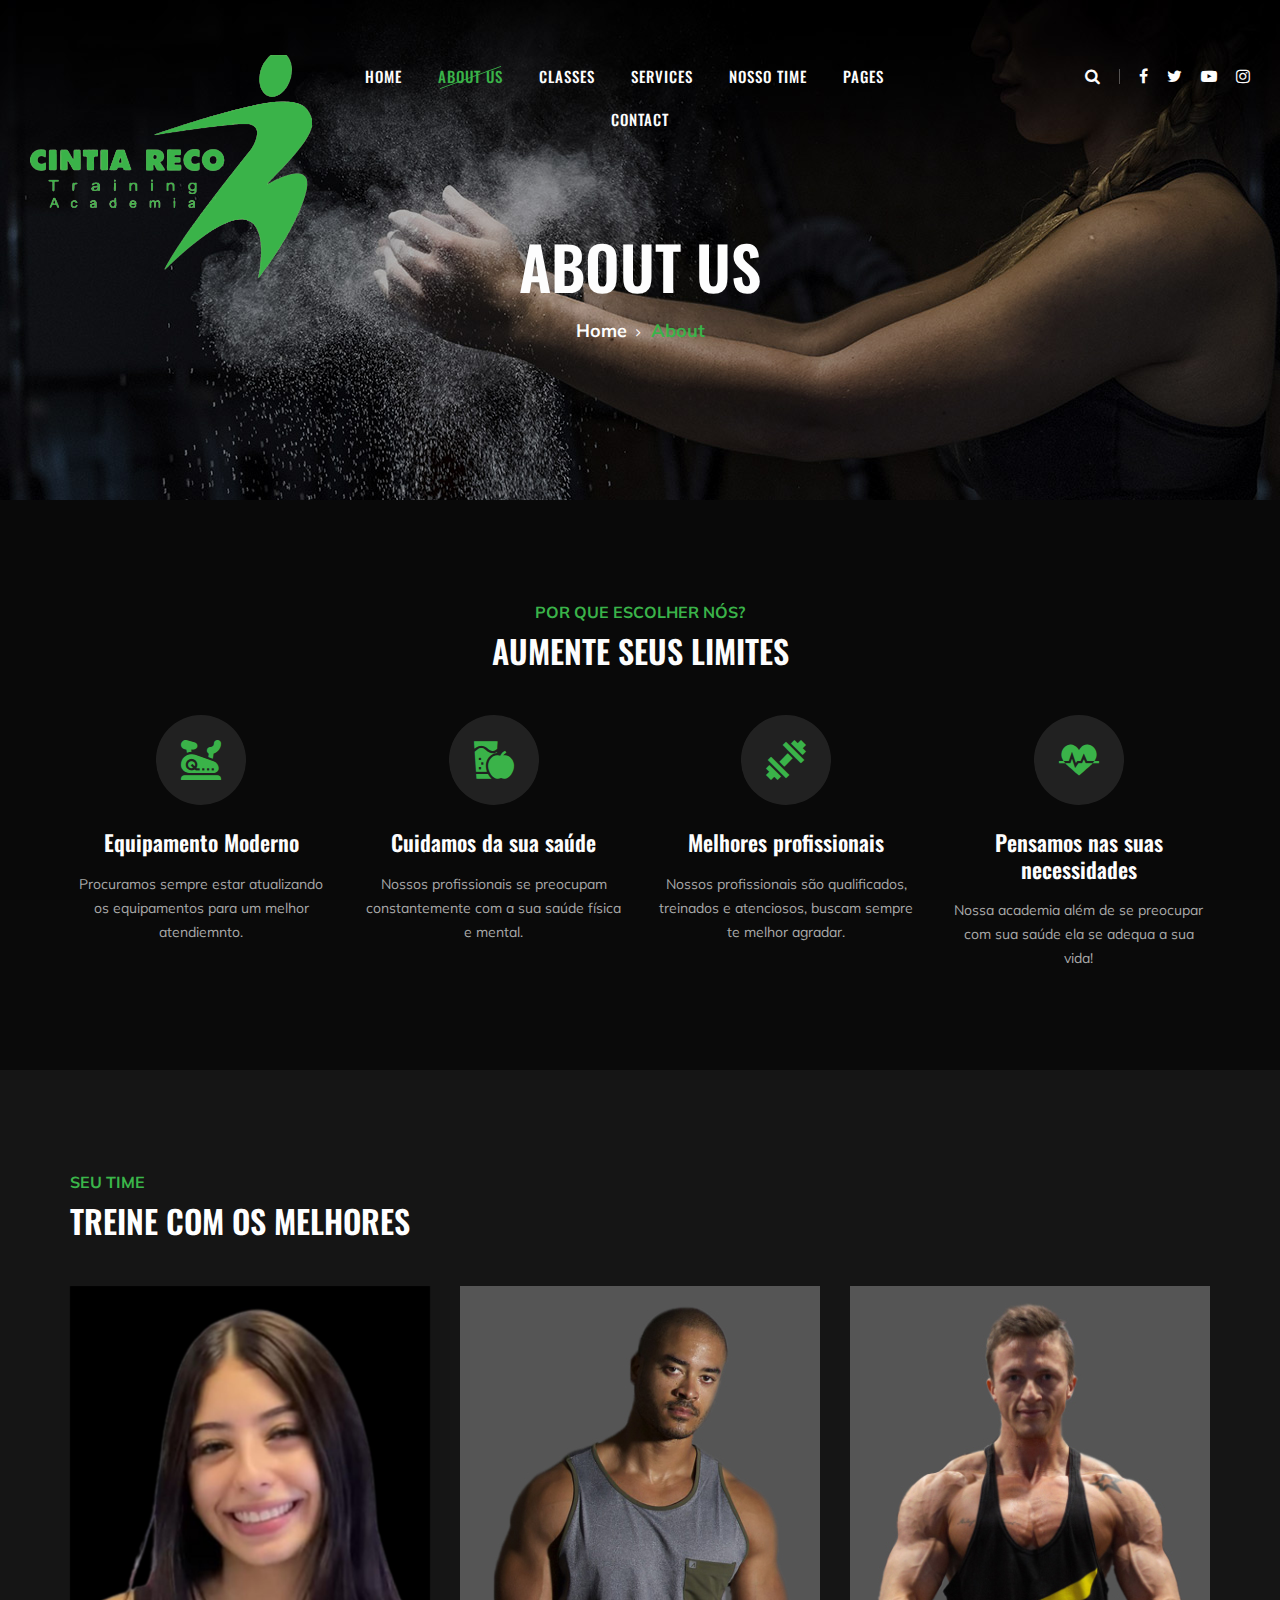
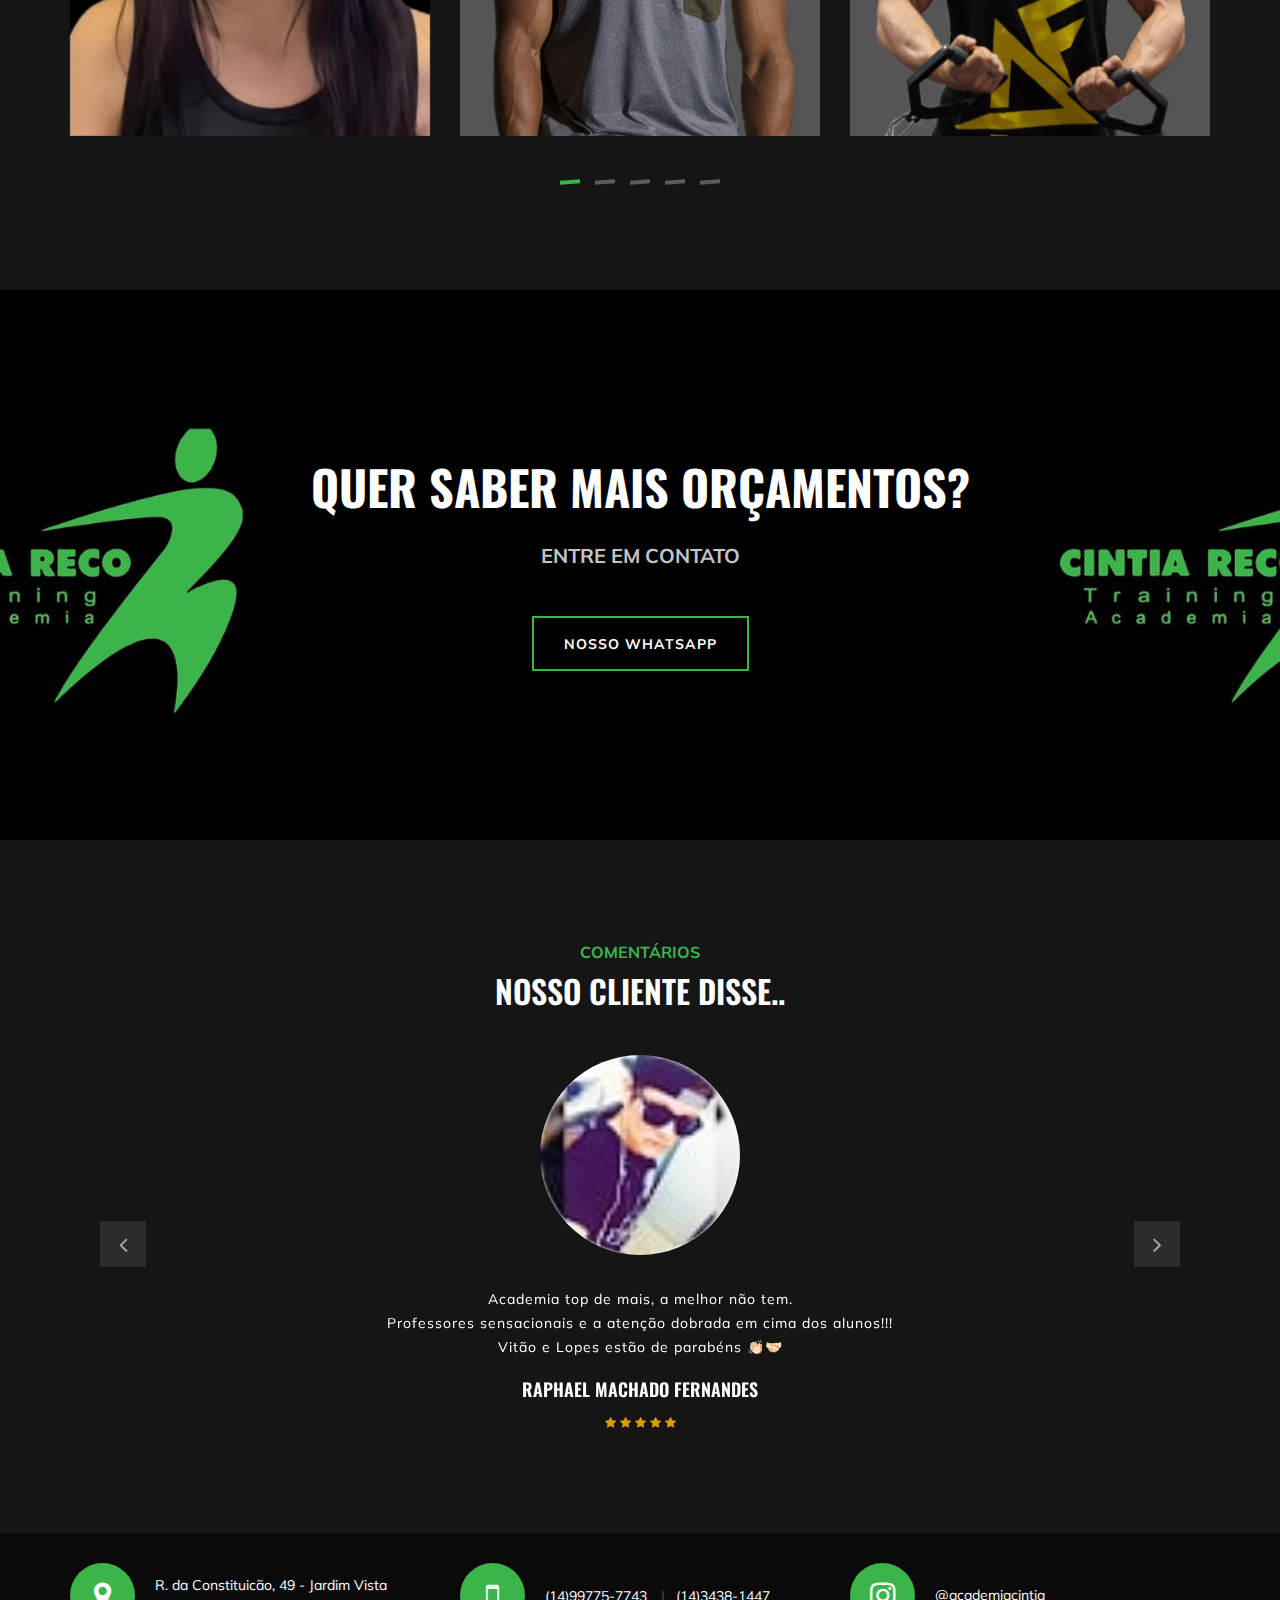
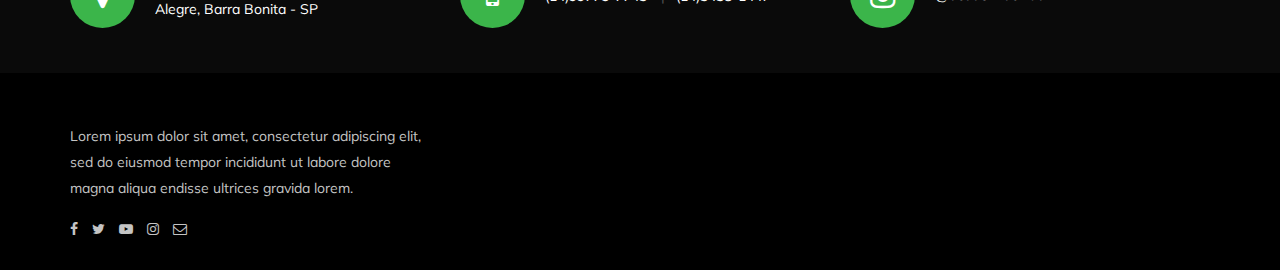
==== academia/about-us.html @ a52078fd "criação de footer, nome na aba e detalhes" ====
<!DOCTYPE html>
<html lang="zxx">

<head>
    <meta charset="UTF-8">
    <meta name="description" content="Gym Template">
    <meta name="keywords" content="Gym, unica, creative, html">
    <meta name="viewport" content="width=device-width, initial-scale=1.0">
    <meta http-equiv="X-UA-Compatible" content="ie=edge">
    <title>ACADEMIA CINTIA RECO</title>

    <!-- Google Font -->
    <link href="https://fonts.googleapis.com/css?family=Muli:300,400,500,600,700,800,900&display=swap" rel="stylesheet">
    <link href="https://fonts.googleapis.com/css?family=Oswald:300,400,500,600,700&display=swap" rel="stylesheet">

    <!-- Css Styles -->
    <link rel="stylesheet" href="css/bootstrap.min.css" type="text/css">
    <link rel="stylesheet" href="css/font-awesome.min.css" type="text/css">
    <link rel="stylesheet" href="css/flaticon.css" type="text/css">
    <link rel="stylesheet" href="css/owl.carousel.min.css" type="text/css">
    <link rel="stylesheet" href="css/barfiller.css" type="text/css">
    <link rel="stylesheet" href="css/magnific-popup.css" type="text/css">
    <link rel="stylesheet" href="css/slicknav.min.css" type="text/css">
    <link rel="stylesheet" href="css/style.css" type="text/css">
</head>

<body>
    <!-- Page Preloder -->
    <div id="preloder">
        <div class="loader"></div>
    </div>

 <!-- Offcanvas Menu Section Begin -->
    <div class="offcanvas-menu-overlay"></div>
    <div class="offcanvas-menu-wrapper">
        <div class="canvas-close">
            <i class="fa fa-close"></i>
        </div>
        <div class="canvas-search search-switch">
            <i class="fa fa-search"></i>
        </div>
        <nav class="canvas-menu mobile-menu">
            <ul>
                <li><a href="./index.html">Home</a></li>
                <li><a href="./about-us.html">About Us</a></li>
                <li><a href="./classes.html">Classes</a></li>
                <li><a href="./services.html">Services</a></li>
                <li><a href="./team.html">Nosso Time</a></li>
                <li><a href="#">Pages</a>
                    <ul class="dropdown">
                        <li><a href="./about-us.html">About us</a></li>
                        <li><a href="./class-timetable.html">Classes timetable</a></li>
                        <li><a href="./bmi-calculator.html">Bmi calculate</a></li>
                        <li><a href="./team.html">Nosso Time</a></li>
                        <li><a href="./gallery.html">Gallery</a></li>
                        <li><a href="./blog.html">Our blog</a></li>
                        <li><a href="./404.html">404</a></li>
                    </ul>
                </li>
                <li><a href="./contact.html">Contact</a></li>
            </ul>
        </nav>
        <div id="mobile-menu-wrap"></div>
        <div class="canvas-social">
            <a href="#"><i class="fa fa-facebook"></i></a>
            <a href="#"><i class="fa fa-twitter"></i></a>
            <a href="#"><i class="fa fa-youtube-play"></i></a>
            <a href="#"><i class="fa fa-instagram"></i></a>
        </div>
    </div>
    <!-- Offcanvas Menu Section End -->

    <!-- Header Section Begin -->
    <header class="header-section">
        <div class="container-fluid">
            <div class="row">
                <div class="col-lg-3">
                    <div class="logo">
                        <a href="./index.html">
                            <img src="img/logo.png" alt="">
                        </a>
                    </div>
                </div>
                <div class="col-lg-6">
                    <nav class="nav-menu">
                        <ul>
                            <li><a href="./index.html">Home</a></li>
                            <li class="active"><a href="./about-us.html">About Us</a></li>
                            <li><a href="./class-details.html">Classes</a></li>
                            <li><a href="./services.html">Services</a></li>
                            <li><a href="./team.html">Nosso Time</a></li>
                            <li><a href="#">Pages</a>
                                <ul class="dropdown">
                                    <li><a href="./about-us.html">About us</a></li>
                                    <li><a href="./class-timetable.html">Classes timetable</a></li>
                                    <li><a href="./bmi-calculator.html">Bmi calculate</a></li>
                                    <li><a href="./team.html">Nosso Time</a></li>
                                    <li><a href="./gallery.html">Gallery</a></li>
                                    <li><a href="./blog.html">Our blog</a></li>
                                    <li><a href="./404.html">404</a></li>
                                </ul>
                            </li>
                            <li><a href="./contact.html">Contact</a></li>
                        </ul>
                    </nav>
                </div>
                <div class="col-lg-3">
                    <div class="top-option">
                        <div class="to-search search-switch">
                            <i class="fa fa-search"></i>
                        </div>
                        <div class="to-social">
                            <a href="#"><i class="fa fa-facebook"></i></a>
                            <a href="#"><i class="fa fa-twitter"></i></a>
                            <a href="#"><i class="fa fa-youtube-play"></i></a>
                            <a href="#"><i class="fa fa-instagram"></i></a>
                        </div>
                    </div>
                </div>
            </div>
            <div class="canvas-open">
                <i class="fa fa-bars"></i>
            </div>
        </div>
    </header>
    <!-- Header End -->

    <!-- Breadcrumb Section Begin -->
    <section class="breadcrumb-section set-bg" data-setbg="img/breadcrumb-bg.jpg">
        <div class="container">
            <div class="row">
                <div class="col-lg-12 text-center">
                    <div class="breadcrumb-text">
                        <h2>About us</h2>
                        <div class="bt-option">
                            <a href="./index.html">Home</a>
                            <span>About</span>
                        </div>
                    </div>
                </div>
            </div>
        </div>
    </section>
    <!-- Breadcrumb Section End -->

    <!-- ChoseUs Section Begin -->
    <section class="choseus-section spad">
        <div class="container">
            <div class="row">
                <div class="col-lg-12">
                    <div class="section-title">
                        <span>Por que escolher nós?</span>
                        <h2>AUMENTE SEUS LIMITES</h2>
                    </div>
                </div>
            </div>
            <div class="row">
                <div class="col-lg-3 col-sm-6">
                    <div class="cs-item">
                        <span class="flaticon-034-stationary-bike"></span>
                        <h4>Equipamento Moderno</h4>
                        <p>Procuramos sempre estar atualizando os equipamentos para um melhor atendiemnto.</p>
                    </div>
                </div>
                <div class="col-lg-3 col-sm-6">
                    <div class="cs-item">
                        <span class="flaticon-033-juice"></span>
                        <h4>Cuidamos da sua saúde</h4>
                        <p>Nossos profissionais se preocupam constantemente com a sua saúde física e mental.</p>
                    </div>
                </div>
                <div class="col-lg-3 col-sm-6">
                    <div class="cs-item">
                        <span class="flaticon-002-dumbell"></span>
                        <h4>Melhores profissionais</h4>
                        <p>Nossos profissionais são qualificados, treinados e atenciosos, buscam sempre te melhor agradar.</p>
                    </div>
                </div>
                <div class="col-lg-3 col-sm-6">
                    <div class="cs-item">
                        <span class="flaticon-014-heart-beat"></span>
                        <h4>Pensamos nas suas necessidades</h4>
                        <p> Nossa academia além de se preocupar com sua saúde ela se adequa a sua vida!</p>
                    </div>
                </div>
            </div>
        </div>
    </section>
    <!-- ChoseUs Section End -->

    <!-- Team Section Begin -->
    <section class="team-section spad">
        <div class="container">
            <div class="row">
                <div class="col-lg-12">
                    <div class="team-title">
                        <div class="section-title">
                            <span>SEU TIME</span>
                            <h2>TREINE COM OS MELHORES</h2>
                        </div>
                    </div>
                </div>
            </div>
            <div class="row">
                <div class="ts-slider owl-carousel">
                    <div class="col-lg-4">
                        <div class="ts-item set-bg" data-setbg="img/team/team-1.jpg">
                            <div class="ts_text">
                                <h4>Cintia Reco</h4>
                                <span>Diretora</span>
                            </div>
                        </div>
                    </div>
                    <div class="col-lg-4">
                        <div class="ts-item set-bg" data-setbg="img/team/team-2.jpg">
                            <div class="ts_text">
                                <h4>Raissa Reco</h4>
                                <span>Professora Infantil e Juvenil e Sócia</span>
                            </div>
                        </div>
                    </div>
                    <div class="col-lg-4">
                        <div class="ts-item set-bg" data-setbg="img/team/team-3.jpg">
                            <div class="ts_text">
                                <h4>Joany Silva</h4>
                                <span>Professora Infantil</span>
                            </div>
                        </div>
                    </div>
                    <div class="col-lg-4">
                        <div class="ts-item set-bg" data-setbg="img/team/team-4.jpg">
                            <div class="ts_text">
                                <h4>Matheus Lopes</h4>
                                <span>Gym Trainer</span>
                            </div>
                        </div>
                    </div>
                    <div class="col-lg-4">
                        <div class="ts-item set-bg" data-setbg="img/team/team-5.jpg">
                            <div class="ts_text">
                                <h4>Vitor Baldi</h4>
                                <span>Gym Trainer</span>
                            </div>
                        </div>
                    </div>
                    <div class="col-lg-4">
                        <div class="ts-item set-bg" data-setbg="img/team/team-6.jpg">
                            <div class="ts_text">
                                <h4>Roberta Garcia</h4>
                                <span>Gym Trainer</span>
                            </div>
                        </div>
                    </div>
                    <div class="col-lg-4">
                        <div class="ts-item set-bg" data-setbg="img/team/team-6.jpg">
                            <div class="ts_text">
                                <h4>Luana Ruiz</h4>
                                <span>Professora de Contemporâneo</span>
                            </div>
                        </div>
                    </div>
                    <div class="col-lg-4">
                        <div class="ts-item set-bg" data-setbg="img/team/team-6.jpg">
                            <div class="ts_text">
                                <h4>Raul Pinheiro</h4>
                                <span>Professor de Zumba</span>
                            </div>
                        </div>
                    </div>
                    <div class="col-lg-4">
                        <div class="ts-item set-bg" data-setbg="img/team/team-6.jpg">
                            <div class="ts_text">
                                <h4>Tathy Meneghesso</h4>
                                <span>Professora Fit Dance Adulto & Kids</span>
                            </div>
                        </div>
                    </div>
                </div>
            </div>
        </div>
    </section>
    <!-- Team Section End -->

    <!-- Banner Section Begin -->
    <section class="banner-section set-bg" data-setbg="img/banner-bg.jpg">
        <div class="container">
            <div class="row">
                <div class="col-lg-12 text-center">
                    <div class="bs-text">
                        <h2>quer saber mais orçamentos?</h2>
                        <div class="bt-tips">entre em contato</div>
                        <a href="#" class="primary-btn  btn-normal">Nosso WhatsApp</a>
                    </div>
                </div>
            </div>
        </div>
    </section>
    <!-- Banner Section End -->

    <!-- Testimonial Section Begin -->
    <section class="testimonial-section spad">
        <div class="container">
            <div class="row">
                <div class="col-lg-12">
                    <div class="section-title">
                        <span>Comentários</span>
                        <h2>Nosso cliente disse..</h2>
                    </div>
                </div>
            </div>
            <div class="ts_slider owl-carousel">
                <div class="ts_item">
                    <div class="row">
                        <div class="col-lg-12 text-center">
                            <div class="ti_pic">
                                <img src="img/testimonial/testimonial-1.jpg" alt="">
                            </div>
                            <div class="ti_text">
                                <p>Academia top de mais, a melhor não tem. 
                                    <br>Professores sensacionais e a atenção dobrada em cima dos alunos!!!</br.>
                                    <br> Vitão e Lopes estão de parabéns 👏🏻🤝🏻<br></p>
                                <h5>Raphael Machado Fernandes</h5>
                                <div class="tt-rating">
                                    <i class="fa fa-star"></i>
                                    <i class="fa fa-star"></i>
                                    <i class="fa fa-star"></i>
                                    <i class="fa fa-star"></i>
                                    <i class="fa fa-star"></i>
                                </div>
                            </div>
                        </div>
                    </div>
                </div>
                <div class="ts_item">
                    <div class="row">
                        <div class="col-lg-12 text-center">
                            <div class="ti_pic">
                                <img src="img/testimonial/testimonial-2.jpg" alt="">
                            </div>
                            <div class="ti_text">
                                <p>Lorem ipsum dolor sit amet, consectetur adipiscing elit, sed do eiusmod tempor
                                    incididunt<br /> ut labore et dolore magna aliqua. Quis ipsum suspendisse ultrices
                                    gravida. Risus commodo<br /> viverra maecenas accumsan lacus vel facilisis.</p>
                                <h5>Marshmello Gomez</h5>
                                <div class="tt-rating">
                                    <i class="fa fa-star"></i>
                                    <i class="fa fa-star"></i>
                                    <i class="fa fa-star"></i>
                                    <i class="fa fa-star"></i>
                                    <i class="fa fa-star"></i>
                                </div>
                            </div>
                        </div>
                    </div>
                </div>
            </div>
        </div>
    </section>
    <!-- Testimonial Section End -->

    <!-- Get In Touch Section Begin -->
    <div class="gettouch-section">
        <div class="container">
            <div class="row">
                <div class="col-md-4">
                    <div class="gt-text">
                        <i class="fa fa-map-marker"></i>
                        <p>R. da Constituicão, 49 - Jardim Vista Alegre, Barra Bonita - SP</p>
                    </div>
                </div>
                <div class="col-md-4">
                    <div class="gt-text">
                        <i class="fa fa-mobile"></i>
                        <ul>
                            <li>(14)99775-7743</li>
                            <li>(14)3438-1447</li>
                        </ul>
                    </div>
                </div>
                <div class="col-md-4">
                    <div class="gt-text email">
                        <i class="fa fa-instagram"></i>
                        <p>@academiacintia</p>
                    </div>
                </div>
            </div>
        </div>
    </div>
    <!-- Get In Touch Section End -->

    <!-- Footer Section Begin -->
    <section class="footer-section">
        <div class="container">
            <div class="row">
                <div class="col-lg-4">
                    <div class="fs-about">
                        <p>Lorem ipsum dolor sit amet, consectetur adipiscing elit, sed do eiusmod tempor incididunt ut
                            labore dolore magna aliqua endisse ultrices gravida lorem.</p>
                        <div class="fa-social">
                            <a href="#"><i class="fa fa-facebook"></i></a>
                            <a href="#"><i class="fa fa-twitter"></i></a>
                            <a href="#"><i class="fa fa-youtube-play"></i></a>
                            <a href="#"><i class="fa fa-instagram"></i></a>
                            <a href="#"><i class="fa  fa-envelope-o"></i></a>
                        </div>
                    </div>
                </div>
        </div>
    </section>
    <!-- Footer Section End -->

    <!-- Search model Begin -->
    <div class="search-model">
        <div class="h-100 d-flex align-items-center justify-content-center">
            <div class="search-close-switch">+</div>
            <form class="search-model-form">
                <input type="text" id="search-input" placeholder="Search here.....">
            </form>
        </div>
    </div>
    <!-- Search model end -->

    <!-- Js Plugins -->
    <script src="js/jquery-3.3.1.min.js"></script>
    <script src="js/bootstrap.min.js"></script>
    <script src="js/jquery.magnific-popup.min.js"></script>
    <script src="js/masonry.pkgd.min.js"></script>
    <script src="js/jquery.barfiller.js"></script>
    <script src="js/jquery.slicknav.js"></script>
    <script src="js/owl.carousel.min.js"></script>
    <script src="js/main.js"></script>


</body>

</html>
---- academia/css/flaticon.css ----
/*
  	Flaticon icon font: Flaticon
  	Creation date: 19/02/2019 07:27
  	*/

@font-face {
  font-family: "Flaticon";
  src: url("../fonts/Flaticon.eot");
  src: url("../fonts/Flaticon.eot?#iefix") format("embedded-opentype"),
       url("../fonts/Flaticon.woff2") format("woff2"),
       url("../fonts/Flaticon.woff") format("woff"),
       url("../fonts/Flaticon.ttf") format("truetype"),
       url("../fonts/Flaticon.svg#Flaticon") format("svg");
  font-weight: normal;
  font-style: normal;
}

@media screen and (-webkit-min-device-pixel-ratio:0) {
  @font-face {
    font-family: "Flaticon";
    src: url("../fonts/Flaticon.svg#Flaticon") format("svg");
  }
}

[class^="flaticon-"]:before, [class*=" flaticon-"]:before,
[class^="flaticon-"]:after, [class*=" flaticon-"]:after {   
  font-family: Flaticon;
  font-size: 40px;
  font-style: normal;
  margin-left: 0;
}

.flaticon-001-mattress:before { content: "\f100"; }
.flaticon-002-dumbell:before { content: "\f101"; }
.flaticon-003-weight:before { content: "\f102"; }
.flaticon-004-measuring-tape:before { content: "\f103"; }
.flaticon-005-clipboard:before { content: "\f104"; }
.flaticon-006-weight-1:before { content: "\f105"; }
.flaticon-007-rings:before { content: "\f106"; }
.flaticon-008-calendar:before { content: "\f107"; }
.flaticon-009-smartwatch:before { content: "\f108"; }
.flaticon-010-lockers:before { content: "\f109"; }
.flaticon-011-punching-ball:before { content: "\f10a"; }
.flaticon-012-bag:before { content: "\f10b"; }
.flaticon-013-balance:before { content: "\f10c"; }
.flaticon-014-heart-beat:before { content: "\f10d"; }
.flaticon-015-proteins:before { content: "\f10e"; }
.flaticon-016-fitness:before { content: "\f10f"; }
.flaticon-017-pull-up-bar:before { content: "\f110"; }
.flaticon-018-scale:before { content: "\f111"; }
.flaticon-019-bands:before { content: "\f112"; }
.flaticon-020-smartphone:before { content: "\f113"; }
.flaticon-021-tshirt:before { content: "\f114"; }
.flaticon-022-short:before { content: "\f115"; }
.flaticon-023-dumbbells:before { content: "\f116"; }
.flaticon-024-jumping-rope:before { content: "\f117"; }
.flaticon-025-fitness-1:before { content: "\f118"; }
.flaticon-026-gym:before { content: "\f119"; }
.flaticon-027-fitness-2:before { content: "\f11a"; }
.flaticon-028-weightlifting:before { content: "\f11b"; }
.flaticon-029-wheel:before { content: "\f11c"; }
.flaticon-030-dumbbells-1:before { content: "\f11d"; }
.flaticon-031-workout:before { content: "\f11e"; }
.flaticon-032-bottle:before { content: "\f11f"; }
.flaticon-033-juice:before { content: "\f120"; }
.flaticon-034-stationary-bike:before { content: "\f121"; }
.flaticon-035-punching-ball-1:before { content: "\f122"; }
.flaticon-036-timer:before { content: "\f123"; }
.flaticon-037-medal:before { content: "\f124"; }
.flaticon-038-treadmill:before { content: "\f125"; }
.flaticon-039-syringe:before { content: "\f126"; }
.flaticon-040-whistle:before { content: "\f127"; }
.flaticon-041-chest:before { content: "\f128"; }
.flaticon-042-pills:before { content: "\f129"; }
.flaticon-043-mp3:before { content: "\f12a"; }
.flaticon-044-no-smoking:before { content: "\f12b"; }
.flaticon-045-boxing-gloves:before { content: "\f12c"; }
.flaticon-046-gloves:before { content: "\f12d"; }
.flaticon-047-buck:before { content: "\f12e"; }
.flaticon-048-headgear:before { content: "\f12f"; }
.flaticon-049-hand-grip:before { content: "\f130"; }
.flaticon-050-no-fast-food:before { content: "\f131"; }
---- academia/css/barfiller.css ----
body {
    font-family: Arial;
}

.barfiller {
    width:100%;
    height:12px;
    background:#fcfcfc;
    border:1px solid #ccc;
    position:relative;
    margin-bottom:20px;
    box-shadow: inset 1px 4px 9px -6px rgba(0,0,0,.5); 
    -moz-box-shadow: inset 1px 4px 9px -6px rgba(0,0,0,.5); 
}

.barfiller .fill {
    display:block;
    position:relative;
    width:0px;
    height:100%;
    background:#333;
    z-index:1;
}

.barfiller .tipWrap {
    display:none;
}

.barfiller .tip {
    margin-top:-30px;
    padding:2px 4px;
    font-size:11px;
    color:#fff;
    left:0px;
    position: relative;;
    z-index:2;
    background: #333;
} 

.barfiller .tip:after {
    border:solid;
    border-color:rgba(0,0,0,.8) transparent;
    border-width:6px 6px 0 6px;
    content:"";
    display:block;
    position:absolute;
    left:9px;
    top:100%;
    z-index:9
}
---- academia/css/style.css ----
/******************************************************************
  Template Name: Gym
  Description:  Gym Fitness HTML Template
  Author: Colorlib
  Author URI: https://colorlib.com
  Version: 1.0
  Created: Colorlib
******************************************************************/

/*------------------------------------------------------------------
[Table of contents]

1.  Template default CSS
	1.1	Variables
	1.2	Mixins
	1.3	Flexbox
	1.4	Reset
2.  Helper Css
3.  Header Section
4.  Hero Section
5.  Service Section
6.  Class Section
7.  Price Plan Section
8.  Trainer Section
9.  Contact
10.  Footer Style

-------------------------------------------------------------------*/

/*----------------------------------------*/

/* Template default CSS
/*----------------------------------------*/

html,
body {
	height: 100%;
	font-family: "Muli", sans-serif;
	-webkit-font-smoothing: antialiased;
	font-smoothing: antialiased;
}

h1,
h2,
h3,
h4,
h5,
h6 {
	margin: 0;
	color: #111111;
	font-weight: 400;
	font-family: "Oswald", sans-serif;
}

h1 {
	font-size: 70px;
}

h2 {
	font-size: 36px;
}

h3 {
	font-size: 30px;
}

h4 {
	font-size: 24px;
}

h5 {
	font-size: 18px;
}

h6 {
	font-size: 16px;
}

p {
	font-size: 14px;
	font-family: "Muli", sans-serif;
	color: #a9a9a9;
	font-weight: 400;
	line-height: 24px;
	margin: 0 0 15px 0;
}

img {
	max-width: 100%;
}

input:focus,
select:focus,
button:focus,
textarea:focus {
	outline: none;
}

a:hover,
a:focus {
	text-decoration: none;
	outline: none;
	color: #fff;
}

ul,
ol {
	padding: 0;
	margin: 0;
}

/*---------------------
  Helper CSS
-----------------------*/

.section-title {
	margin-bottom: 45px;
	text-align: center;
}

.section-title span {
	font-size: 16px;
	color: #3bb54a;
	text-transform: uppercase;
	font-weight: 700;
}

.section-title h2 {
	color: #ffffff;
	font-size: 32px;
	font-weight: 600;
	text-transform: uppercase;
	margin-top: 8px;
}

.set-bg {
	background-repeat: no-repeat;
	background-size: cover;
	background-position: top center;
}

.spad {
	padding-top: 100px;
	padding-bottom: 100px;
}

.spad-2 {
	padding-top: 50px;
	padding-bottom: 70px;
}

.text-white h1,
.text-white h2,
.text-white h3,
.text-white h4,
.text-white h5,
.text-white h6,
.text-white p,
.text-white span,
.text-white li,
.text-white a {
	color: #fff;
}

/* buttons */

.primary-btn {
	display: inline-block;
	font-size: 14px;
	padding: 17px 30px 16px;
	color: #ffffff;
	background: #3bb54a;
	line-height: normal;
	letter-spacing: 1px;
	text-transform: uppercase;
	font-weight: 700;
}

.primary-btn.btn-normal {
	-webkit-transition: all 0.3s;
	-o-transition: all 0.3s;
	transition: all 0.3s;
}

.primary-btn.btn-normal:hover {
	background: #3bb54a;
	border-color: #3bb54a;
}

/* Preloder */

#preloder {
	position: fixed;
	width: 100%;
	height: 100%;
	top: 0;
	left: 0;
	z-index: 999999;
	background: #000;
}

.loader {
	width: 40px;
	height: 40px;
	position: absolute;
	top: 50%;
	left: 50%;
	margin-top: -13px;
	margin-left: -13px;
	border-radius: 60px;
	animation: loader 0.8s linear infinite;
	-webkit-animation: loader 0.8s linear infinite;
}

@keyframes loader {
	0% {
		-webkit-transform: rotate(0deg);
		transform: rotate(0deg);
		border: 4px solid #f44336;
		border-left-color: transparent;
	}
	50% {
		-webkit-transform: rotate(180deg);
		transform: rotate(180deg);
		border: 4px solid #673ab7;
		border-left-color: transparent;
	}
	100% {
		-webkit-transform: rotate(360deg);
		transform: rotate(360deg);
		border: 4px solid #f44336;
		border-left-color: transparent;
	}
}

@-webkit-keyframes loader {
	0% {
		-webkit-transform: rotate(0deg);
		border: 4px solid #f44336;
		border-left-color: transparent;
	}
	50% {
		-webkit-transform: rotate(180deg);
		border: 4px solid #673ab7;
		border-left-color: transparent;
	}
	100% {
		-webkit-transform: rotate(360deg);
		border: 4px solid #f44336;
		border-left-color: transparent;
	}
}

.spacial-controls {
	position: fixed;
	width: 111px;
	height: 91px;
	top: 0;
	right: 0;
	z-index: 999;
}

.spacial-controls .search-switch {
	display: block;
	height: 100%;
	padding-top: 30px;
	background: #323232;
	text-align: center;
	cursor: pointer;
}

.search-model {
	display: none;
	position: fixed;
	width: 100%;
	height: 100%;
	left: 0;
	top: 0;
	background: #000;
	z-index: 99999;
}

.search-model-form {
	padding: 0 15px;
}

.search-model-form input {
	width: 500px;
	font-size: 40px;
	border: none;
	border-bottom: 2px solid #333;
	background: none;
	color: #999;
}

.search-close-switch {
	position: absolute;
	width: 50px;
	height: 50px;
	background: #333;
	color: #fff;
	text-align: center;
	border-radius: 50%;
	font-size: 28px;
	line-height: 28px;
	top: 30px;
	cursor: pointer;
	-webkit-transform: rotate(45deg);
	-ms-transform: rotate(45deg);
	transform: rotate(45deg);
	display: -webkit-box;
	display: -ms-flexbox;
	display: flex;
	-webkit-box-align: center;
	-ms-flex-align: center;
	align-items: center;
	-webkit-box-pack: center;
	-ms-flex-pack: center;
	justify-content: center;
}

/*---------------------
  Header
-----------------------*/

.header-section {
	position: absolute;
	left: 0;
	top: 0;
	width: 100%;
	padding: 0 15px;
	padding-top: 55px;
	z-index: 99;
}

.logo a {
	display: inline-block;
}

.nav-menu {
	text-align: center;
}

.nav-menu ul li {
	list-style: none;
	display: inline-block;
	margin-right: 32px;
	position: relative;
	z-index: 1;
}

.nav-menu ul li .dropdown {
	position: absolute;
	left: -30px;
	top: 58px;
	width: 180px;
	background: #252525;
	z-index: 99;
	text-align: left;
	padding: 13px 0 20px;
	opacity: 0;
	visibility: hidden;
	-webkit-transition: all 0.3s;
	-o-transition: all 0.3s;
	transition: all 0.3s;
}

.nav-menu ul li .dropdown li {
	margin-right: 0;
	display: block;
}

.nav-menu ul li .dropdown li a {
	display: block;
	text-transform: none;
	padding: 6px 0 6px 30px;
	font-weight: 400;
}

.nav-menu ul li .dropdown li a:after {
	display: none;
}

.nav-menu ul li:last-child {
	margin-right: 0;
}

.nav-menu ul li.active>a {
	color: #3bb54a;
}

.nav-menu ul li.active>a:after {
	opacity: 1;
}

.nav-menu ul li:hover>a {
	color: #3bb54a;
}

.nav-menu ul li:hover>a:after {
	opacity: 1;
}

.nav-menu ul li:hover .dropdown {
	opacity: 1;
	visibility: visible;
}

.nav-menu ul li a {
	color: #ffffff;
	display: block;
	font-size: 15px;
	font-weight: 500;
	text-transform: uppercase;
	letter-spacing: 1px;
	font-family: "Oswald", sans-serif;
	padding: 10px 0px;
	position: relative;
	-webkit-transition: all 0.3s;
	-o-transition: all 0.3s;
	transition: all 0.3s;
}

.nav-menu ul li a:after {
	position: absolute;
	left: 0;
	top: 22px;
	height: 1px;
	width: 100%;
	background: #3bb54a;
	content: "";
	-webkit-transform: rotate(-20deg);
	-ms-transform: rotate(-20deg);
	transform: rotate(-20deg);
	opacity: 0;
	-webkit-transition: all 0.3s;
	-o-transition: all 0.3s;
	transition: all 0.3s;
}

.top-option {
	text-align: right;
	padding: 9px 0;
}

.top-option .to-search {
	display: inline-block;
	padding-right: 20px;
	position: relative;
}

.top-option .to-search:after {
	position: absolute;
	right: 0;
	top: 5px;
	height: 15px;
	width: 1px;
	background: rgba(255, 255, 255, 0.3);
	content: "";
}

.top-option .to-search i {
	font-size: 16px;
	color: #ffffff;
	cursor: pointer;
}

.top-option .to-social {
	display: inline-block;
}

.top-option .to-social a {
	display: inline-block;
	color: #ffffff;
	font-size: 16px;
	margin-left: 15px;
}

.offcanvas-menu-wrapper {
	display: none;
}

.canvas-open {
	display: none;
}

/*---------------------
  Hero Section
-----------------------*/

.hs-slider.owl-carousel .owl-item.active .hs-item .hi-text span {
	position: relative;
	top: 0;
	-webkit-transition: all 0.2s ease 0.2s;
	-o-transition: all 0.2s ease 0.2s;
	transition: all 0.2s ease 0.2s;
	opacity: 1;
}

.hs-slider.owl-carousel .owl-item.active .hs-item .hi-text h1 {
	position: relative;
	top: 0;
	-webkit-transition: all 0.4s ease 0.4s;
	-o-transition: all 0.4s ease 0.4s;
	transition: all 0.4s ease 0.4s;
	opacity: 1;
}

.hs-slider.owl-carousel .owl-item.active .hs-item .hi-text .primary-btn {
	position: relative;
	top: 0;
	-webkit-transition: all 0.6s ease 0.6s;
	-o-transition: all 0.6s ease 0.6s;
	transition: all 0.6s ease 0.6s;
	opacity: 1;
}

.hs-slider.owl-carousel .owl-nav button {
	height: 46px;
	width: 46px;
	color: #a9a9a9;
	background: rgba(255, 255, 255, 0.1);
	line-height: 46px;
	text-align: center;
	position: absolute;
	font-size: 24px;
	left: 30px;
	top: 50%;
	-webkit-transform: translateY(-23px);
	-ms-transform: translateY(-23px);
	transform: translateY(-23px);
}

.hs-slider.owl-carousel .owl-nav button.owl-next {
	left: auto;
	right: 30px;
}

.hs-slider .hs-item {
	height: 1040px;
	display: -webkit-box;
	display: -ms-flexbox;
	display: flex;
	-ms-flex-line-pack: center;
	align-content: center;
	padding-top: 355px;
}

.hs-slider .hs-item .hi-text span {
	display: block;
	font-size: 18px;
	color: #ffffff;
	text-transform: uppercase;
	font-weight: 700;
	letter-spacing: 6px;
	margin-bottom: 18px;
	position: relative;
	top: 100px;
	opacity: 0;
}

.hs-slider .hs-item .hi-text h1 {
	font-size: 80px;
	color: #ffffff;
	font-weight: 700;
	text-transform: uppercase;
	line-height: 90px;
	margin-bottom: 42px;
	position: relative;
	top: 100px;
	opacity: 0;
}

.hs-slider .hs-item .hi-text h1 strong {
	color: #3bb54a;
}

.hs-slider .hs-item .hi-text .primary-btn {
	position: relative;
	top: 100px;
	opacity: 0;
}

/*---------------------
  ChoseUs Section
-----------------------*/

.choseus-section {
	background: #0a0a0a;
	padding-bottom: 70px;
}

.cs-item {
	text-align: center;
	margin-bottom: 30px;
}

.cs-item:hover span {
	background: #3bb54a;
	color: #ffffff;
}

.cs-item span {
	height: 90px;
	width: 90px;
	background: rgba(255, 255, 255, 0.1);
	border-radius: 50%;
	display: inline-block;
	color: #3bb54a;
	line-height: 90px;
	text-align: center;
	-webkit-transition: all 0.3s;
	-o-transition: all 0.3s;
	transition: all 0.3s;
}

.cs-item h4 {
	color: #ffffff;
	font-size: 22px;
	font-weight: 600;
	margin-top: 24px;
	margin-bottom: 16px;
}

/*---------------------
  Classes Section
-----------------------*/

.classes-section {
	background: #151515;
	padding-bottom: 80px;
}

.classes-section .section-title {
	margin-bottom: 35px;
}

.class-item {
	overflow: hidden;
	margin-bottom: 30px;
}

.class-item .ci-pic img {
	min-width: 100%;
}

.class-item .ci-text {
	background: #0a0a0a;
	position: relative;
	padding: 10px 30px 26px 30px;
	z-index: 1;
}

.class-item .ci-text:after {
	position: absolute;
	left: -5px;
	top: -44px;
	height: 100px;
	width: 600px;
	border-top: 4px solid #464646;
	background: #0a0a0a;
	content: "";
	-webkit-transform: rotate(-5deg);
	-ms-transform: rotate(-5deg);
	transform: rotate(-5deg);
	z-index: -1;
}

.class-item .ci-text span {
	color: #3bb54a;
	font-size: 12px;
	text-transform: uppercase;
	font-weight: 700;
}

.class-item .ci-text h5 {
	font-size: 20px;
	color: #ffffff;
	font-weight: 600;
	text-transform: uppercase;
	margin-top: 4px;
}

.class-item .ci-text h4 {
	font-size: 26px;
	color: #ffffff;
	font-weight: 600;
	text-transform: uppercase;
	margin-top: 4px;
}

.class-item .ci-text a {
	display: inline-block;
	width: 46px;
	height: 46px;
	background: rgba(255, 255, 255, 0.1);
	line-height: 46px;
	text-align: center;
	font-size: 24px;
	color: #ffffff;
	position: absolute;
	right: 30px;
	bottom: 26px;
}

/*---------------------
  Banner Section
-----------------------*/

.banner-section {
	height: 550px;
	display: -webkit-box;
	display: -ms-flexbox;
	display: flex;
	-webkit-box-align: center;
	-ms-flex-align: center;
	align-items: center;
	-webkit-box-pack: center;
	-ms-flex-pack: center;
	justify-content: center;
}

.bs-text.service-banner .bt-tips {
	margin-bottom: 35px;
}

.bs-text h2 {
	font-size: 48px;
	color: #ffffff;
	font-weight: 700;
	text-transform: uppercase;
	margin-bottom: 25px;
}

.bs-text .bt-tips {
	font-size: 20px;
	color: #c4c4c4;
	font-weight: 700;
	text-transform: uppercase;
	margin-bottom: 45px;
}

.bs-text .primary-btn {
	background: transparent;
	border: 2px solid #3bb54a;
}

.bs-text .play-btn {
	display: inline-block;
	height: 70px;
	width: 70px;
	background: #3bb54a;
	border-radius: 50%;
	line-height: 70px;
	text-align: center;
	font-size: 36px;
	color: #ffffff;
}

/*---------------------
  Pricing Section
-----------------------*/

.pricing-section {
	background: #151515;
}

.pricing-section .section-title {
	margin-bottom: 56px;
}

.ps-item {
	text-align: center;
	padding: 40px 30px 52px;
	border: 1px solid #464646;
	-webkit-transform: skewY(-4deg);
	-ms-transform: skewY(-4deg);
	transform: skewY(-4deg);
	-webkit-transition: all 0.5s;
	-o-transition: all 0.5s;
	transition: all 0.5s;
	margin-bottom: 30px;
	position: relative;
}

.ps-item:hover {
	background: #ffffff;
	border-color: #ffffff;
}

.ps-item:hover h3 {
	color: #111111;
}

.ps-item:hover .pi-price span {
	color: #444444;
}

.ps-item:hover ul li {
	color: #111111;
	font-weight: 600;
}

.ps-item:hover .primary-btn.pricing-btn {
	background: #3bb54a;
}

.ps-item:hover .thumb-icon {
	opacity: 1;
	visibility: visible;
}

.ps-item h3 {
	font-size: 28px;
	color: #ffffff;
	font-weight: 600;
	margin-bottom: 16px;
	-webkit-transform: skewY(4deg);
	-ms-transform: skewY(4deg);
	transform: skewY(4deg);
}

.ps-item .pi-price {
	margin-bottom: 30px;
	-webkit-transform: skewY(4deg);
	-ms-transform: skewY(4deg);
	transform: skewY(4deg);
}

.ps-item .pi-price h2 {
	font-size: 60px;
	color: #3bb54a;
	font-weight: 600;
}

.ps-item .pi-price span {
	color: #c4c4c4;
	font-size: 16px;
	font-weight: 700;
	text-transform: uppercase;
}

.ps-item ul {
	margin-bottom: 40px;
	-webkit-transform: skewY(4deg);
	-ms-transform: skewY(4deg);
	transform: skewY(4deg);
}

.ps-item ul li {
	font-size: 14px;
	color: #c4c4c4;
	line-height: 32px;
	list-style: none;
}

.ps-item .primary-btn.pricing-btn {
	display: block;
	background: #333333;
	-webkit-transform: skewY(4deg);
	-ms-transform: skewY(4deg);
	transform: skewY(4deg);
}

.ps-item .thumb-icon {
	font-size: 48px;
	color: #3bb54a;
	position: absolute;
	left: 50px;
	bottom: 120px;
	-webkit-transform: skewY(4deg);
	-ms-transform: skewY(4deg);
	transform: skewY(4deg);
	opacity: 0;
	visibility: hidden;
}

/*---------------------
  Gallery Section
-----------------------*/

.gallery-section {
	background: #151515;
	overflow: hidden;
}

.gallery-section.gallery-page {
	padding-top: 10px;
}

.grid-sizer {
	width: calc(25% - 10px);
}

.gallery {
	margin-right: -10px;
}

.gallery .gs-item {
	height: 472px;
	width: calc(25% - 10px);
	float: left;
	margin-right: 10px;
	margin-bottom: 10px;
}

.gallery .gs-item:hover .thumb-icon {
	opacity: 1;
	visibility: visible;
}

.gallery .gs-item .thumb-icon {
	font-size: 48px;
	color: #3bb54a;
	display: -webkit-box;
	display: -ms-flexbox;
	display: flex;
	-webkit-box-align: center;
	-ms-flex-align: center;
	align-items: center;
	-webkit-box-pack: center;
	-ms-flex-pack: center;
	justify-content: center;
	height: 100%;
	cursor: pointer;
	opacity: 0;
	visibility: hidden;
	-webkit-transition: all 0.3s;
	-o-transition: all 0.3s;
	transition: all 0.3s;
}

.gallery .gs-item.grid-wide {
	width: calc(50% - 10px);
}

/*---------------------
  Team Section
-----------------------*/

.team-section {
	background: #151515;
}

.team-section.team-page {
	padding-bottom: 70px;
}

.team-section.team-page .ts-item {
	margin-bottom: 30px;
}

.team-section.team-page .ts-item:hover .ts_text {
	bottom: -30px;
}

.team-section.team-page .ts-item .tt_social {
	-webkit-transform: skewY(5deg);
	-ms-transform: skewY(5deg);
	transform: skewY(5deg);
	margin-top: 13px;
}

.team-section.team-page .ts-item .tt_social a {
	font-size: 14px;
	color: #c4c4c4;
	margin-right: 10px;
}

.team-section.team-page .ts-item .tt_social a:last-child {
	margin-right: 0;
}

.team-title .section-title {
	text-align: left;
	float: left;
}

.primary-btn.appoinment-btn {
	background: transparent;
	border: 2px solid #3bb54a;
	float: right;
	margin-top: 10px;
}

.ts-slider .col-lg-4 {
	max-width: 100%;
}

.ts-slider.owl-carousel .owl-dots {
	text-align: center;
	margin-top: 30px;
}

.ts-slider.owl-carousel .owl-dots button {
	height: 4px;
	width: 20px;
	background: #5c5c5c;
	margin-right: 15px;
	-webkit-transform: skewY(-5deg);
	-ms-transform: skewY(-5deg);
	transform: skewY(-5deg);
}

.ts-slider.owl-carousel .owl-dots button.active {
	background: #3bb54a;
}

.ts-slider.owl-carousel .owl-dots button:last-child {
	margin-right: 0;
}

.ts-item {
	height: 450px;
	position: relative;
	overflow: hidden;
}

.ts-item:hover .ts_text {
	bottom: -35px;
}

.ts-item .ts_text {
	padding: 40px 0 60px;
	text-align: center;
	background: #0a0a0a;
	border-top: 4px solid #464646;
	-webkit-transform: skewY(-5deg);
	-ms-transform: skewY(-5deg);
	transform: skewY(-5deg);
	position: absolute;
	left: 0;
	bottom: -250px;
	width: 100%;
	-webkit-transition: all 0.3s;
	-o-transition: all 0.3s;
	transition: all 0.3s;
}

.ts-item .ts_text h4 {
	color: #ffffff;
	font-weight: 600;
	margin-bottom: 14px;
	-webkit-transform: skewY(5deg);
	-ms-transform: skewY(5deg);
	transform: skewY(5deg);
}

.ts-item .ts_text span {
	display: block;
	font-size: 12px;
	font-weight: 700;
	color: #aaaaaa;
	text-transform: uppercase;
	-webkit-transform: skewY(5deg);
	-ms-transform: skewY(5deg);
	transform: skewY(5deg);
}

/*---------------------
  Get Touch Section
-----------------------*/

.gettouch-section {
	background: #0a0a0a;
	padding: 30px 0 15px;
}

.gt-text {
	overflow: hidden;
	margin-bottom: 30px;
}

.gt-text i {
	font-size: 30px;
	color: #ffffff;
	display: inline-block;
	height: 65px;
	width: 65px;
	background: #3bb54a;
	border-radius: 50%;
	line-height: 65px;
	text-align: center;
	float: left;
	margin-right: 20px;
}

.gt-text p {
	overflow: hidden;
	color: #ffffff;
	margin-bottom: 0;
	padding-top: 10px;
}

.gt-text ul {
	overflow: hidden;
	padding-top: 20px;
}

.gt-text ul li {
	list-style: none;
	font-size: 14px;
	color: #ffffff;
	margin-right: 25px;
	display: inline-block;
	position: relative;
}

.gt-text ul li:after {
	position: absolute;
	right: -18px;
	top: 0;
	content: "|";
	color: #545454;
}

.gt-text ul li:last-child {
	margin-right: 0;
}

.gt-text ul li:last-child:after {
	display: none;
}

.gt-text.email p {
	padding-top: 20px;
}

/*---------------------
  Footer
-----------------------*/

.footer-section {
	background: #000000;
	padding-top: 50px;
}

.fs-about {
	margin-bottom: 30px;
}

.fs-about .fa-logo {
	margin-bottom: 30px;
}

.fs-about .fa-logo a {
	display: inline-block;
}

.fs-about p {
	line-height: 26px;
	color: #c4c4c4;
}

.fs-about .fa-social a {
	font-size: 14px;
	color: #c4c4c4;
	margin-right: 10px;
}

.fs-about .fa-social a:last-child {
	margin-right: 0;
}

.fs-widget {
	margin-bottom: 30px;
}

.fs-widget h4 {
	color: #ffffff;
	font-weight: 600;
	margin-bottom: 18px;
}

.fs-widget ul li {
	list-style: none;
}

.fs-widget ul li a {
	font-size: 14px;
	color: #c4c4c4;
	line-height: 30px;
}

.fs-widget .fw-recent {
	margin-bottom: 20px;
	padding-bottom: 10px;
	border-bottom: 1px solid #1a1a1a;
}

.fs-widget .fw-recent:last-child {
	padding-bottom: 0;
	border: none;
}

.fs-widget .fw-recent h6 {
	margin-bottom: 6px;
}

.fs-widget .fw-recent h6 a {
	color: #c4c4c4;
	letter-spacing: 0.5px;
}

.fs-widget .fw-recent ul li {
	font-size: 12px;
	color: #4d4d4d;
	display: inline-block;
	margin-right: 25px;
	position: relative;
}

.fs-widget .fw-recent ul li:last-child:after {
	display: none;
}

.fs-widget .fw-recent ul li:after {
	position: absolute;
	right: -16px;
	top: 0;
	content: "|";
}

.copyright-text {
	font-size: 14px;
	color: #c4c4c4;
	letter-spacing: 0.5px;
	border-top: 1px solid #1a1a1a;
	padding: 25px 0;
	margin-top: 15px;
}

.copyright-text a,
.copyright-text i {
	color: #3bb54a;
}

/* ----------------------------------- Other Pages Styles ----------------------------------- */

/*---------------------
  Breadcrumb Section
-----------------------*/

.breadcrumb-section {
	height: 500px;
	padding-top: 230px;
}

.breadcrumb-text h2 {
	font-size: 60px;
	color: #ffffff;
	font-weight: 600;
	text-transform: uppercase;
	margin-bottom: 15px;
}

.breadcrumb-text .bt-option a {
	font-size: 18px;
	color: #ffffff;
	font-weight: 700;
	display: inline-block;
	position: relative;
	margin-right: 20px;
}

.breadcrumb-text .bt-option a:after {
	position: absolute;
	right: -14px;
	top: 6px;
	font-family: "FontAwesome";
	content: "";
	font-size: 13px;
	font-weight: 400;
}

.breadcrumb-text .bt-option span {
	font-size: 18px;
	color: #3bb54a;
	font-weight: 700;
}

/*---------------------
  About Us Section
-----------------------*/

.about-video {
	height: 640px;
	display: -webkit-box;
	display: -ms-flexbox;
	display: flex;
	-webkit-box-align: center;
	-ms-flex-align: center;
	align-items: center;
	-webkit-box-pack: center;
	-ms-flex-pack: center;
	justify-content: center;
}

.about-video .play-btn {
	display: inline-block;
	height: 70px;
	width: 70px;
	background: #3bb54a;
	border-radius: 50%;
	line-height: 70px;
	text-align: center;
	font-size: 36px;
	color: #ffffff;
}

.about-text {
	background: #000000;
	height: 640px;
	padding: 120px 70px 0 70px;
}

.about-text .section-title {
	text-align: left;
	margin-bottom: 30px;
}

.about-text .at-desc {
	margin-bottom: 27px;
}

.about-text .at-desc p {
	color: #c4c4c4;
}

.about-text .about-bar .ab-item {
	margin-bottom: 34px;
}

.about-text .about-bar .ab-item p {
	color: #ffffff;
	margin-bottom: 13px;
}

.about-text .about-bar .ab-item .barfiller {
	background: #2d2d2d;
	height: 5px;
	border: none;
	margin-bottom: 0;
}

.about-text .about-bar .ab-item .barfiller .tip {
	margin-top: 0;
	padding: 0;
	font-size: 14px;
	color: #ffffff;
	background: transparent;
	position: initial !important;
	float: right;
	margin-top: -40px;
}

.about-text .about-bar .ab-item .barfiller .tip:after {
	display: none;
}

/*---------------------
  Testimonial Section
-----------------------*/

.testimonial-section {
	background: #151515;
}

.ts_slider.owl-carousel .owl-item img {
	display: inline-block;
}

.ts_slider.owl-carousel .owl-nav button {
	height: 46px;
	width: 46px;
	color: #a9a9a9;
	background: rgba(255, 255, 255, 0.1);
	line-height: 46px;
	text-align: center;
	font-size: 24px;
	position: absolute;
	left: 30px;
	top: 50%;
	-webkit-transform: translateY(-23px);
	-ms-transform: translateY(-23px);
	transform: translateY(-23px);
}

.ts_slider.owl-carousel .owl-nav button.owl-next {
	left: auto;
	right: 30px;
}

.ts_slider .ts_item .ti_pic {
	margin-bottom: 32px;
}

.ts_slider .ts_item .ti_pic img {
	height: 200px;
	width: 200px;
	border-radius: 50%;
}

.ts_slider .ts_item .ti_text p {
	color: #fefefe;
	letter-spacing: 1px;
	margin-bottom: 20px;
}

.ts_slider .ts_item .ti_text h5 {
	color: #ffffff;
	font-weight: 600;
	text-transform: uppercase;
	margin-bottom: 8px;
}

.ts_slider .ts_item .ti_text .tt-rating i {
	font-size: 12px;
	color: #d49d09;
}

/*---------------------
  Services Section
-----------------------*/

.services-section {
	background: #151515;
}

.ss-pic img {
	height: 100%;
	min-width: 100%;
}

.ss-text {
	background: #252525;
	padding: 72px 30px;
	height: 293px;
	position: relative;
	z-index: 1;
	-webkit-transition: all 0.3s;
	-o-transition: all 0.3s;
	transition: all 0.3s;
}

.ss-text:hover {
	background: #363636;
}

.ss-text:hover a {
	color: #3bb54a;
}

.ss-text:hover:after {
	background: #363636;
}

.ss-text:after {
	position: absolute;
	left: -15px;
	top: 50%;
	height: 20px;
	width: 20px;
	background: #252525;
	content: "";
	-webkit-transform: rotate(45deg) translateY(-10px);
	-ms-transform: rotate(45deg) translateY(-10px);
	transform: rotate(45deg) translateY(-10px);
	z-index: -1;
	-webkit-transition: all 0.2s;
	-o-transition: all 0.2s;
	transition: all 0.2s;
}

.ss-text.second-row:after {
	left: auto;
	right: 0;
}

.ss-text h4 {
	font-size: 22px;
	color: #ffffff;
	font-weight: 600;
	margin-bottom: 10px;
}

.ss-text p {
	margin-bottom: 11px;
}

.ss-text a {
	font-size: 14px;
	color: #ffffff;
	font-weight: 700;
	text-transform: uppercase;
	-webkit-transition: all 0.3s;
	-o-transition: all 0.3s;
	transition: all 0.3s;
}

/*---------------------
  Class Timetable Section
-----------------------*/

.class-timetable-section {
	background: #151515;
}

.class-timetable-section.class-details-timetable {
	padding-top: 0;
}

.class-timetable-section .section-title {
	text-align: left;
}

.class-details-timetable_title {
	margin-bottom: 35px;
}

.class-details-timetable_title h5 {
	font-size: 20px;
	color: #ffffff;
	font-weight: 600;
}

.table-controls {
	text-align: right;
	margin-top: 14px;
	margin-bottom: 50px;
}

.table-controls ul {
	background: #000000;
	padding: 12px 30px 15px;
	display: inline-block;
}

.table-controls ul li {
	list-style: none;
	font-size: 14px;
	color: #aaaaaa;
	list-style: none;
	display: inline-block;
	margin-right: 35px;
	-webkit-transition: all 0.3s;
	-o-transition: all 0.3s;
	transition: all 0.3s;
	cursor: pointer;
	position: relative;
}

.table-controls ul li:after {
	position: absolute;
	right: -22px;
	top: 0;
	content: "/";
}

.table-controls ul li.active {
	color: #ffffff;
}

.table-controls ul li.active:after {
	color: #aaaaaa;
}

.table-controls ul li:last-child {
	margin-right: 0;
}

.table-controls ul li:last-child:after {
	display: none;
}

.class-timetable .ts-meta h5,
.class-timetable .ts-meta span {
	-webkit-transition: all 0.4s;
	-o-transition: all 0.4s;
	transition: all 0.4s;
}

.class-timetable.filtering .ts-meta h5,
.class-timetable.filtering .ts-meta span {
	opacity: 0;
}

.class-timetable.filtering .ts-meta.show h5,
.class-timetable.filtering .ts-meta.show span {
	opacity: 1;
}

.class-timetable.details-timetable td h5 {
	color: #ffffff1a;
}

.class-timetable.details-timetable td span {
	color: #363636;
}

.class-timetable.details-timetable td.hover-dp h5 {
	-webkit-transition: all 0.4s;
	-o-transition: all 0.4s;
	transition: all 0.4s;
}

.class-timetable.details-timetable td.hover-dp span {
	-webkit-transition: all 0.4s;
	-o-transition: all 0.4s;
	transition: all 0.4s;
}

.class-timetable.details-timetable td.hover-dp:hover h5 {
	color: #ffffff;
}

.class-timetable.details-timetable td.hover-dp:hover span {
	color: #a9a9a9;
}

.class-timetable.details-timetable td.dark-bg {
	background: #0a0a0a;
}

.class-timetable table {
	border: 1px solid #363636;
	text-align: center;
}

.class-timetable table thead {
	border-bottom: 1px solid #363636;
}

.class-timetable table thead tr th {
	font-size: 14px;
	color: #ffffff;
	background: #3bb54a;
	border-right: 1px solid #363636;
	padding: 15px 0;
	font-weight: 400;
}

.class-timetable table tbody tr td {
	width: 146px;
	padding: 35px 0;
}

.class-timetable table tbody tr td.class-time {
	font-size: 12px;
	color: #3bb54a;
	background: #000000;
	border: 1px solid #363636;
}

.class-timetable table tbody tr td.dark-bg {
	background: #090909;
}

.class-timetable table tbody tr td.hover-bg {
	-webkit-transition: all 0.3s;
	-o-transition: all 0.3s;
	transition: all 0.3s;
}

.class-timetable table tbody tr td.hover-bg:hover {
	background: #3bb54a;
}

.class-timetable table tbody tr td.blank-td {
	position: relative;
	overflow: hidden;
}

.class-timetable table tbody tr td.blank-td:after {
	position: absolute;
	left: -47px;
	top: 59px;
	width: 237px;
	height: 1px;
	background: #363636;
	content: "";
	-webkit-transform: rotate(-40deg);
	-ms-transform: rotate(-40deg);
	transform: rotate(-40deg);
}

.class-timetable table tbody tr td h5 {
	color: #ffffff;
	font-weight: 600;
	text-transform: uppercase;
	margin-bottom: 10px;
}

.class-timetable table tbody tr td span {
	display: block;
	font-size: 12px;
	color: #a9a9a9;
}

/*---------------------
  Class Details Section
-----------------------*/

.class-details-section {
	background: #151515;
	padding-bottom: 60px;
}

.class-details-text .cd-pic {
	margin-bottom: 45px;
}

.class-details-text .cd-pic img {
	min-width: 100%;
}

.class-details-text .cd-text {
	margin-bottom: 33px;
}

.class-details-text .cd-text .cd-single-item h3 {
	color: #ffffff;
	font-weight: 600;
	text-transform: uppercase;
	margin-bottom: 28px;
}

.class-details-text .cd-text .cd-single-item p {
	color: #c4c4c4;
}

.class-details-text .cd-trainer .cd-trainer-pic img {
	min-width: 100%;
}

.class-details-text .cd-trainer .cd-trainer-text {
	position: relative;
}

.class-details-text .cd-trainer .cd-trainer-text .trainer-title {
	margin-bottom: 18px;
}

.class-details-text .cd-trainer .cd-trainer-text .trainer-title h4 {
	color: #ffffff;
	font-weight: 600;
	margin-bottom: 6px;
}

.class-details-text .cd-trainer .cd-trainer-text .trainer-title span {
	font-size: 12px;
	color: #aaaaaa;
	text-transform: uppercase;
}

.class-details-text .cd-trainer .cd-trainer-text .trainer-social {
	position: absolute;
	right: 0;
	top: 20px;
}

.class-details-text .cd-trainer .cd-trainer-text .trainer-social a {
	display: inline-block;
	font-size: 14px;
	color: #c4c4c4;
	margin-right: 9px;
}

.class-details-text .cd-trainer .cd-trainer-text .trainer-social a:last-child {
	margin-right: 0;
}

.class-details-text .cd-trainer .cd-trainer-text p {
	color: #c4c4c4;
}

.class-details-text .cd-trainer .cd-trainer-text .trainer-info {
	margin-top: 28px;
	margin-bottom: 26px;
}

.class-details-text .cd-trainer .cd-trainer-text .trainer-info li {
	font-size: 14px;
	color: #c4c4c4;
	list-style: none;
	padding-bottom: 8px;
	border-bottom: 1px solid #252525;
	margin-bottom: 10px;
}

.class-details-text .cd-trainer .cd-trainer-text .trainer-info li:last-child {
	padding-bottom: 0;
	margin-bottom: 0;
	border-bottom: none;
}

.class-details-text .cd-trainer .cd-trainer-text .trainer-info li span {
	color: #ffffff;
	font-weight: 700;
	width: 150px;
	display: inline-block;
}

.sidebar-option {
	padding-left: 40px;
}

.sidebar-option .so-categories {
	margin-bottom: 40px;
}

.sidebar-option .so-categories .title {
	font-size: 20px;
	color: #ffffff;
	font-weight: 600;
	text-transform: uppercase;
	margin-bottom: 24px;
}

.sidebar-option .so-categories ul li {
	list-style: none;
}

.sidebar-option .so-categories ul li:hover a {
	color: #3bb54a;
}

.sidebar-option .so-categories ul li:hover a span {
	color: #ffffff;
}

.sidebar-option .so-categories ul li a {
	font-size: 14px;
	color: #c4c4c4;
	line-height: 40px;
	-webkit-transition: all 0.3s;
	-o-transition: all 0.3s;
	transition: all 0.3s;
}

.sidebar-option .so-categories ul li a span {
	font-size: 12px;
	float: right;
}

.sidebar-option .so-latest {
	margin-bottom: 60px;
}

.sidebar-option .so-latest .title {
	font-size: 20px;
	color: #ffffff;
	font-weight: 600;
	text-transform: uppercase;
	margin-bottom: 40px;
}

.sidebar-option .so-latest .latest-large {
	height: 200px;
	position: relative;
	margin-bottom: 30px;
}

.sidebar-option .so-latest .latest-large .ll-text {
	position: absolute;
	left: 0;
	bottom: 18px;
	width: 100%;
	padding: 0 25px;
}

.sidebar-option .so-latest .latest-large .ll-text h5 a {
	color: #ffffff;
	font-weight: 600;
	line-height: 23px;
}

.sidebar-option .so-latest .latest-large .ll-text ul li {
	list-style: none;
	font-size: 12px;
	color: #888888;
	position: relative;
	display: inline-block;
	margin-right: 25px;
}

.sidebar-option .so-latest .latest-large .ll-text ul li:last-child {
	margin-right: 0;
}

.sidebar-option .so-latest .latest-large .ll-text ul li:last-child:after {
	display: none;
}

.sidebar-option .so-latest .latest-large .ll-text ul li:after {
	position: absolute;
	right: -16px;
	top: 0;
	content: "|";
}

.sidebar-option .so-latest .latest-item {
	overflow: hidden;
	margin-bottom: 30px;
}

.sidebar-option .so-latest .latest-item:last-child {
	margin-bottom: 0;
}

.sidebar-option .so-latest .latest-item .li-pic {
	float: left;
	margin-right: 20px;
}

.sidebar-option .so-latest .latest-item .li-text {
	overflow: hidden;
}

.sidebar-option .so-latest .latest-item .li-text h6 a {
	font-size: 15px;
	color: #ffffff;
	line-height: 21px;
}

.sidebar-option .so-latest .latest-item .li-text .li-time {
	display: inline-block;
	font-size: 12px;
	color: #888888;
}

.sidebar-option .so-banner {
	height: 300px;
	position: relative;
}

.sidebar-option .so-banner h5 {
	font-size: 20px;
	font-weight: 600;
	color: #ffffff;
	text-transform: uppercase;
	position: absolute;
	left: 0;
	bottom: 30px;
	width: 100%;
	padding: 0 30px;
}

.sidebar-option .so-tags .title {
	font-size: 20px;
	color: #ffffff;
	font-weight: 600;
	text-transform: uppercase;
	margin-bottom: 40px;
}

.sidebar-option .so-tags a {
	display: inline-block;
	font-size: 14px;
	color: #c4c4c4;
	padding: 10px 15px;
	background: #252525;
	margin-right: 5px;
	margin-bottom: 10px;
}

/*------------------------
  Bmi Calculator Section
-------------------------*/

.bmi-calculator-section {
	background: #151515;
}

.section-title.chart-title {
	text-align: left;
}

.chart-table table {
	border: 1px solid #363636;
	width: 100%;
}

.chart-table table thead {
	border-bottom: 1px solid #363636;
}

.chart-table table thead tr th {
	background: #060606;
	font-size: 14px;
	color: #ffffff;
	font-weight: 500;
	text-transform: uppercase;
	border-right: 1px solid #363636;
	padding: 14px 0 11px 50px;
}

.chart-table table tbody tr:nth-child(even) {
	background: #111111;
}

.chart-table table tbody tr td {
	font-size: 14px;
	color: #c4c4c4;
	border-right: 1px solid #363636;
	padding: 17px 0 17px 50px;
}

.chart-table table tbody tr td.point {
	width: 200px;
}

.section-title.chart-calculate-title {
	text-align: left;
}

.chart-calculate-form p {
	color: #c4c4c4;
	margin-bottom: 24px;
}

.chart-calculate-form form input {
	font-size: 14px;
	color: #c4c4c4;
	width: 100%;
	height: 50px;
	border: 1px solid #363636;
	padding-left: 20px;
	padding-right: 5px;
	background: transparent;
	margin-bottom: 20px;
}

.chart-calculate-form form input::-webkit-input-placeholder {
	color: #c4c4c4;
}

.chart-calculate-form form input::-moz-placeholder {
	color: #c4c4c4;
}

.chart-calculate-form form input:-ms-input-placeholder {
	color: #c4c4c4;
}

.chart-calculate-form form input::-ms-input-placeholder {
	color: #c4c4c4;
}

.chart-calculate-form form input::placeholder {
	color: #c4c4c4;
}

.chart-calculate-form form button {
	font-size: 14px;
	color: #ffffff;
	text-transform: uppercase;
	font-weight: 700;
	width: 100%;
	border: none;
	padding: 15px 0;
	background: #3bb54a;
}

/*---------------------
  Blog Section
-----------------------*/

.blog-section {
	background: #151515;
}

.blog-section .sidebar-option {
	padding-left: 70px;
}

.blog-item {
	margin-bottom: 40px;
}

.blog-item .bi-pic {
	float: left;
}

.blog-item .bi-pic img {
	width: 360px;
	height: 240px;
	min-width: 100%;
}

.blog-item .bi-text {
	border: 1px solid #363636;
	overflow: hidden;
	height: 240px;
	padding: 32px 30px 0 30px;
}

.blog-item .bi-text h5 {
	margin-bottom: 10px;
}

.blog-item .bi-text h5 a {
	font-size: 20px;
	color: #ffffff;
	font-weight: 600;
	line-height: 28px;
}

.blog-item .bi-text ul {
	margin-bottom: 18px;
}

.blog-item .bi-text ul li {
	font-size: 12px;
	color: #888888;
	display: inline-block;
	list-style: none;
	margin-right: 25px;
	position: relative;
}

.blog-item .bi-text ul li:after {
	position: absolute;
	right: -15px;
	top: 0;
	content: "|";
}

.blog-item .bi-text ul li:last-child {
	margin-right: 0;
}

.blog-item .bi-text ul li:last-child:after {
	display: none;
}

.blog-item .bi-text p {
	color: #c4c4c4;
	line-height: 22px;
	margin-bottom: 0;
}

.blog-pagination {
	padding-top: 10px;
}

.blog-pagination a {
	display: inline-block;
	font-size: 18px;
	color: #ffffff;
	text-transform: uppercase;
	padding: 10px 20px;
	font-weight: 500;
	margin-right: 15px;
	background: #252525;
	font-family: "Oswald", sans-serif;
	-webkit-transition: all 0.3s;
	-o-transition: all 0.3s;
	transition: all 0.3s;
}

.blog-pagination a:last-child {
	margin-right: 0;
}

.blog-pagination a:hover {
	background: #555555;
}

/*--------------------------
  Blog Detils Hero Section
--------------------------*/

.blog-details-hero {
	height: 900px;
	padding-top: 365px;
}

.bh-text {
	background: rgba(0, 0, 0, 0.8);
	text-align: center;
	padding: 40px 50px 34px 50px;
}

.bh-text h3 {
	color: #ffffff;
	font-weight: 600;
	line-height: 39px;
	text-transform: uppercase;
	margin-bottom: 10px;
}

.bh-text ul li {
	font-size: 12px;
	color: #888888;
	display: inline-block;
	list-style: none;
	margin-right: 25px;
	position: relative;
}

.bh-text ul li:after {
	position: absolute;
	right: -15px;
	top: 0;
	content: "|";
}

.bh-text ul li:last-child {
	margin-right: 0;
}

.bh-text ul li:last-child:after {
	display: none;
}

/*---------------------
  Blog Details Section
-----------------------*/

.blog-details-section {
	background: #151515;
	padding-top: 80px;
	overflow: hidden;
}

.blog-details-text .blog-details-title {
	text-align: center;
	margin-bottom: 32px;
}

.blog-details-text .blog-details-title p {
	color: #c4c4c4;
}

.blog-details-text .blog-details-title p:first-child {
	margin-bottom: 25px;
}

.blog-details-text .blog-details-title h5 {
	font-size: 20px;
	color: #ffffff;
	font-weight: 600;
	padding-top: 5px;
	margin-bottom: 28px;
}

.blog-details-text .blog-details-pic {
	margin-right: -10px;
	overflow: hidden;
	margin-bottom: 22px;
}

.blog-details-text .blog-details-pic .blog-details-pic-item {
	width: calc(50% - 10px);
	float: left;
	margin-right: 10px;
	margin-bottom: 10px;
}

.blog-details-text .blog-details-pic .blog-details-pic-item img {
	min-width: 100%;
}

.blog-details-text .blog-details-desc {
	text-align: center;
	margin-bottom: 60px;
}

.blog-details-text .blog-details-desc p {
	color: #c4c4c4;
}

.blog-details-text .blog-details-quote {
	text-align: center;
	border: 2px solid #363636;
	padding: 40px 22px 25px;
	position: relative;
	margin-bottom: 30px;
}

.blog-details-text .blog-details-quote .quote-icon {
	position: absolute;
	left: 50%;
	top: -26px;
	height: 55px;
	width: 55px;
	background: #151515;
	border: 2px solid #363636;
	line-height: 47px;
	text-align: center;
	border-radius: 50%;
	-webkit-transform: translateX(-27.5px);
	-ms-transform: translateX(-27.5px);
	transform: translateX(-27.5px);
}

.blog-details-text .blog-details-quote h5 {
	font-size: 20px;
	color: #ffffff;
	line-height: 30px;
	margin-bottom: 6px;
}

.blog-details-text .blog-details-quote span {
	font-size: 15px;
	color: #888888;
	display: inline-block;
	font-weight: 700;
	text-transform: uppercase;
}

.blog-details-text .blog-details-more-desc {
	text-align: center;
	margin-bottom: 40px;
}

.blog-details-text .blog-details-more-desc p {
	color: #c4c4c4;
}

.blog-details-text .blog-details-more-desc p:first-child {
	margin-bottom: 25px;
}

.blog-details-text .blog-details-tag-share {
	text-align: center;
	margin-bottom: 100px;
}

.blog-details-text .blog-details-tag-share .tags {
	margin-bottom: 25px;
}

.blog-details-text .blog-details-tag-share .tags a {
	display: inline-block;
	font-size: 14px;
	color: #c4c4c4;
	padding: 10px 15px;
	background: #252525;
	margin-right: 5px;
	margin-bottom: 10px;
}

.blog-details-text .blog-details-tag-share .tags a:last-child {
	margin-right: 0;
}

.blog-details-text .blog-details-tag-share .share span {
	font-size: 14px;
	color: #c4c4c4;
	text-transform: uppercase;
	margin-right: 30px;
}

.blog-details-text .blog-details-tag-share .share a {
	font-size: 14px;
	color: #c4c4c4;
	margin-right: 15px;
}

.blog-details-text .blog-details-tag-share .share a:last-child {
	margin-right: 0;
}

.blog-details-text .blog-details-tag-share .share a i {
	color: #ffffff;
	margin-right: 5px;
}

.blog-details-text .blog-details-author {
	text-align: center;
	background: #0a0a0a;
	position: relative;
	padding: 70px 50px 35px 50px;
	margin-bottom: 55px;
}

.blog-details-text .blog-details-author .ba-pic {
	position: absolute;
	top: -45px;
	left: 50%;
	-webkit-transform: translateX(-45px);
	-ms-transform: translateX(-45px);
	transform: translateX(-45px);
}

.blog-details-text .blog-details-author .ba-pic img {
	height: 90px;
	width: 90px;
	border-radius: 50%;
}

.blog-details-text .blog-details-author .ba-text h5 {
	font-size: 20px;
	color: #ffffff;
	font-weight: 500;
	text-transform: uppercase;
	margin-bottom: 15px;
}

.blog-details-text .blog-details-author .ba-text p {
	color: #c4c4c4;
}

.blog-details-text .blog-details-author .ba-text .bp-social a {
	font-size: 13px;
	color: #c4c4c4;
	margin-right: 10px;
}

.blog-details-text .blog-details-author .ba-text .bp-social a:last-child {
	margin-right: 0;
}

.blog-details-text .comment-option .co-title {
	font-size: 20px;
	color: #ffffff;
	font-weight: 500;
	text-transform: uppercase;
	margin-bottom: 40px;
}

.blog-details-text .comment-option .co-widget {
	position: absolute;
	right: 0;
	top: 5px;
}

.blog-details-text .comment-option .co-widget a {
	font-size: 14px;
	color: #c4c4c4;
	margin-left: 8px;
}

.blog-details-text .comment-option .co-item {
	position: relative;
	padding-left: 30px;
	margin-bottom: 35px;
}

.blog-details-text .comment-option .co-item.reply-comment {
	margin-left: 30px;
}

.blog-details-text .comment-option .co-item:after {
	position: absolute;
	left: 0;
	top: 0;
	width: 1px;
	height: 100%;
	background: #363636;
	content: "";
}

.blog-details-text .comment-option .co-item .co-pic {
	overflow: hidden;
	margin-bottom: 12px;
}

.blog-details-text .comment-option .co-item .co-pic img {
	width: 30px;
	height: 30px;
	border-radius: 50%;
	float: left;
	margin-right: 10px;
}

.blog-details-text .comment-option .co-item .co-pic h5 {
	color: #ffffff;
	overflow: hidden;
	line-height: 30px;
}

.blog-details-text .comment-option .co-item .co-text p {
	color: #c4c4c4;
	margin-bottom: 0;
}

.leave-comment h5 {
	font-size: 20px;
	color: #ffffff;
	font-weight: 500;
	text-transform: uppercase;
	margin-bottom: 40px;
}

.leave-comment form input {
	font-size: 13px;
	color: #c4c4c4;
	width: 100%;
	height: 46px;
	border: 1px solid #363636;
	padding-left: 20px;
	padding-right: 5px;
	background: transparent;
	margin-bottom: 20px;
}

.leave-comment form input::-webkit-input-placeholder {
	color: #c4c4c4;
}

.leave-comment form input::-moz-placeholder {
	color: #c4c4c4;
}

.leave-comment form input:-ms-input-placeholder {
	color: #c4c4c4;
}

.leave-comment form input::-ms-input-placeholder {
	color: #c4c4c4;
}

.leave-comment form input::placeholder {
	color: #c4c4c4;
}

.leave-comment form textarea {
	font-size: 13px;
	color: #c4c4c4;
	width: 100%;
	height: 100px;
	border: 1px solid #363636;
	padding-left: 20px;
	padding-top: 12px;
	padding-right: 5px;
	background: transparent;
	margin-bottom: 14px;
	resize: none;
}

.leave-comment form textarea::-webkit-input-placeholder {
	color: #c4c4c4;
}

.leave-comment form textarea::-moz-placeholder {
	color: #c4c4c4;
}

.leave-comment form textarea:-ms-input-placeholder {
	color: #c4c4c4;
}

.leave-comment form textarea::-ms-input-placeholder {
	color: #c4c4c4;
}

.leave-comment form textarea::placeholder {
	color: #c4c4c4;
}

.leave-comment form button {
	font-size: 14px;
	color: #ffffff;
	text-transform: uppercase;
	font-weight: 700;
	width: 100%;
	border: none;
	padding: 14px 0 12px;
	background: #3bb54a;
}

/*---------------------
  Contact Section
-----------------------*/

.contact-section {
	background: #151515;
}

.section-title.contact-title {
	text-align: left;
	margin-bottom: 35px;
}

.contact-widget .cw-text {
	overflow: hidden;
	margin-bottom: 35px;
}

.contact-widget .cw-text i {
	font-size: 30px;
	color: #3bb54a;
	display: inline-block;
	height: 65px;
	width: 65px;
	background: #363636;
	border-radius: 50%;
	line-height: 65px;
	text-align: center;
	float: left;
	margin-right: 20px;
}

.contact-widget .cw-text p {
	overflow: hidden;
	color: #c4c4c4;
	margin-bottom: 0;
	padding-top: 10px;
}

.contact-widget .cw-text ul {
	overflow: hidden;
	padding-top: 20px;
}

.contact-widget .cw-text ul li {
	list-style: none;
	font-size: 14px;
	color: #c4c4c4;
	margin-right: 25px;
	display: inline-block;
	position: relative;
}

.contact-widget .cw-text ul li:after {
	position: absolute;
	right: -18px;
	top: 0;
	content: "|";
	color: #545454;
}

.contact-widget .cw-text ul li:last-child {
	margin-right: 0;
}

.contact-widget .cw-text ul li:last-child:after {
	display: none;
}

.contact-widget .cw-text.email p {
	padding-top: 20px;
}

.map {
	height: 550px;
	margin-top: 35px;
}

.map iframe {
	width: 100%;
}

/*---------------------
  404 Section
-----------------------*/

.section-404 {
	position: fixed;
	width: 100%;
	height: 100%;
	z-index: 999;
	background: rgba(0, 0, 0, 0.9);
	display: -webkit-box;
	display: -ms-flexbox;
	display: flex;
	-webkit-box-align: center;
	-ms-flex-align: center;
	align-items: center;
}

.text-404 {
	text-align: center;
}

.text-404 h1 {
	font-size: 200px;
	color: #ffffff;
	font-weight: 700;
	letter-spacing: 2px;
	margin-bottom: 15px;
}

.text-404 h3 {
	color: #ffffff;
	font-weight: 500;
	margin-bottom: 20px;
}

.text-404 p {
	font-size: 15px;
	color: #c4c4c4;
	margin-bottom: 43px;
}

.text-404 .search-404 {
	position: relative;
	width: 470px;
	margin: 0 auto 35px;
}

.text-404 .search-404 input {
	font-size: 15px;
	color: #ffffffb3;
	height: 46px;
	width: 100%;
	background: #3bb54a;
	border: none;
	padding-left: 20px;
}

.text-404 .search-404 input::-webkit-input-placeholder {
	color: #ffffffb3;
}

.text-404 .search-404 input::-moz-placeholder {
	color: #ffffffb3;
}

.text-404 .search-404 input:-ms-input-placeholder {
	color: #ffffffb3;
}

.text-404 .search-404 input::-ms-input-placeholder {
	color: #ffffffb3;
}

.text-404 .search-404 input::placeholder {
	color: #ffffffb3;
}

.text-404 .search-404 button {
	font-size: 16px;
	color: #ffffff;
	background: transparent;
	border: none;
	position: absolute;
	right: 0;
	top: 0;
	padding: 11px 20px 11px;
}

.text-404 a {
	font-size: 15px;
	color: #ffffff;
	font-weight: 700;
	text-transform: uppercase;
	position: relative;
	display: inline-block;
}

.text-404 a:after {
	position: absolute;
	left: 0;
	bottom: -5px;
	height: 1px;
	width: 100%;
	background: #252525;
	content: "";
}

.text-404 a i {
	color: #3bb54a;
	margin-right: 5px;
}

/*--------------------------------- Responsive Media Quaries -----------------------------*/

@media only screen and (min-width: 1650px) and (max-width: 1920px) {
	.nav-menu ul li {
		margin-right: 60px;
	}
}

@media only screen and (min-width: 1200px) {
	.container {
		max-width: 1170px;
	}
}

/* Medium Device = 1200px */

@media only screen and (min-width: 992px) and (max-width: 1199px) {
	.nav-menu ul li {
		margin-right: 5px;
	}
	.ps-item .thumb-icon {
		left: 15px;
	}
	.blog-item .bi-pic {
		float: none;
	}
	.blog-item .bi-text {
		height: auto;
		padding: 32px 30px 30px 30px;
	}
	.blog-item .bi-pic img {
		height: auto;
	}
}

/* Tablet Device = 768px */

@media only screen and (min-width: 768px) and (max-width: 991px) {
	.about-text {
		height: auto;
		padding: 120px 70px 60px 70px;
	}
	.blog-section .sidebar-option {
		padding-left: 0;
	}
	.blog-item .bi-pic {
		float: none;
	}
	.blog-item .bi-text {
		height: auto;
		padding: 32px 30px 30px 30px;
	}
	.class-details-text .cd-trainer .cd-trainer-text {
		padding-top: 30px;
	}
	.sidebar-option {
		padding-left: 0;
		padding-top: 30px;
	}
	.chart-table {
		margin-bottom: 30px;
	}
	.table-controls {
		text-align: left;
		margin-top: 0;
		margin-bottom: 30px;
	}
	.ss-text:after {
		display: none;
	}
	.ss-text {
		padding: 72px 60px;
		margin-bottom: 30px;
	}
	.class-item .ci-text:after {
		width: 750px;
	}
	.ts_slider.owl-carousel .owl-nav button {
		left: 0;
	}
	.ts_slider.owl-carousel .owl-nav button.owl-next {
		right: 0;
	}
	.hs-slider.owl-carousel .owl-nav button {
		left: 0;
	}
	.hs-slider.owl-carousel .owl-nav button.owl-next {
		right: 0;
	}
	.offcanvas-menu-overlay {
		position: fixed;
		left: 0;
		top: 0;
		background: rgba(0, 0, 0, 0.7);
		z-index: 999;
		height: 100%;
		width: 100%;
		visibility: hidden;
		-webkit-transition: 0.3s;
		-o-transition: 0.3s;
		transition: 0.3s;
	}
	.offcanvas-menu-overlay.active {
		visibility: visible;
	}
	.canvas-open {
		position: absolute;
		right: 40px;
		top: 61px;
		font-size: 22px;
		width: 30px;
		height: 30px;
		color: #ffffff;
		border: 1px solid #ffffff;
		border-radius: 2px;
		line-height: 29px;
		text-align: center;
		z-index: 1;
		display: block;
		cursor: pointer;
	}
	.offcanvas-menu-wrapper {
		position: fixed;
		left: -300px;
		top: 0;
		width: 300px;
		z-index: 999;
		background: #ffffff;
		overflow-y: auto;
		height: 100%;
		opacity: 0;
		visibility: hidden;
		-webkit-transition: all 0.5s;
		-o-transition: all 0.5s;
		transition: all 0.5s;
		padding: 50px 30px 30px 30px;
		display: block;
	}
	.offcanvas-menu-wrapper.show-offcanvas-menu-wrapper {
		left: 0;
		opacity: 1;
		visibility: visible;
	}
	.offcanvas-menu-wrapper .canvas-close {
		font-size: 22px;
		width: 30px;
		height: 30px;
		border: 1px solid #151515;
		border-radius: 2px;
		text-align: center;
		line-height: 27px;
		position: absolute;
		right: 20px;
		top: 20px;
		cursor: pointer;
	}
	.offcanvas-menu-wrapper .canvas-search {
		font-size: 18px;
		text-align: center;
		margin-bottom: 20px;
		cursor: pointer;
	}
	.offcanvas-menu-wrapper .canvas-menu {
		display: none;
	}
	.offcanvas-menu-wrapper .canvas-social {
		text-align: center;
		padding-top: 20px;
	}
	.offcanvas-menu-wrapper .canvas-social a {
		display: inline-block;
		font-size: 16px;
		color: #363636;
		margin-right: 6px;
	}
	.offcanvas-menu-wrapper .canvas-social a:last-child {
		margin-right: 0;
	}
	.offcanvas-menu-wrapper .slicknav_btn {
		display: none;
	}
	.offcanvas-menu-wrapper .slicknav_menu {
		background: transparent;
		padding: 0;
	}
	.offcanvas-menu-wrapper .slicknav_nav {
		display: block !important;
	}
	.offcanvas-menu-wrapper .slicknav_nav ul {
		margin: 0;
	}
	.offcanvas-menu-wrapper .slicknav_nav .slicknav_row,
	.offcanvas-menu-wrapper .slicknav_nav a {
		padding: 10px 0;
		margin: 0;
		color: #151515;
		border-bottom: 1px solid #151515;
		font-weight: 500;
		font-family: "Oswald", sans-serif;
		font-size: 15px;
	}
	.offcanvas-menu-wrapper .slicknav_nav .slicknav_row:hover {
		border-radius: 0;
		background: transparent;
		color: #3bb54a;
	}
	.offcanvas-menu-wrapper .slicknav_nav a:hover {
		border-radius: 0;
		background: transparent;
		color: #3bb54a;
	}
	.nav-menu {
		display: none;
	}
	.top-option {
		display: none;
	}
	.grid-sizer {
		width: calc(50% - 10px);
	}
	.gallery .gs-item {
		width: calc(50% - 10px);
		float: none;
	}
	.gallery .gs-item.grid-wide {
		width: 100%;
	}
	.blog-item .bi-pic img {
		height: auto;
	}
}

/* Wide Mobile = 480px */

@media only screen and (max-width: 767px) {
	.offcanvas-menu-overlay {
		position: fixed;
		left: 0;
		top: 0;
		background: rgba(0, 0, 0, 0.7);
		z-index: 999;
		height: 100%;
		width: 100%;
		visibility: hidden;
		-webkit-transition: 0.3s;
		-o-transition: 0.3s;
		transition: 0.3s;
	}
	.offcanvas-menu-overlay.active {
		visibility: visible;
	}
	.canvas-open {
		position: absolute;
		right: 40px;
		top: 61px;
		font-size: 22px;
		width: 30px;
		height: 30px;
		color: #ffffff;
		border: 1px solid #ffffff;
		border-radius: 2px;
		line-height: 29px;
		text-align: center;
		z-index: 1;
		display: block;
		cursor: pointer;
	}
	.offcanvas-menu-wrapper {
		position: fixed;
		left: -300px;
		top: 0;
		width: 300px;
		z-index: 999;
		background: #ffffff;
		overflow-y: auto;
		height: 100%;
		opacity: 0;
		visibility: hidden;
		-webkit-transition: all 0.5s;
		-o-transition: all 0.5s;
		transition: all 0.5s;
		padding: 50px 30px 30px 30px;
		display: block;
	}
	.offcanvas-menu-wrapper.show-offcanvas-menu-wrapper {
		left: 0;
		opacity: 1;
		visibility: visible;
	}
	.offcanvas-menu-wrapper .canvas-close {
		font-size: 22px;
		width: 30px;
		height: 30px;
		border: 1px solid #151515;
		border-radius: 2px;
		text-align: center;
		line-height: 27px;
		position: absolute;
		right: 20px;
		top: 20px;
		cursor: pointer;
	}
	.offcanvas-menu-wrapper .canvas-search {
		font-size: 18px;
		text-align: center;
		margin-bottom: 20px;
		cursor: pointer;
	}
	.offcanvas-menu-wrapper .canvas-menu {
		display: none;
	}
	.offcanvas-menu-wrapper .canvas-social {
		text-align: center;
		padding-top: 20px;
	}
	.offcanvas-menu-wrapper .canvas-social a {
		display: inline-block;
		font-size: 16px;
		color: #363636;
		margin-right: 6px;
	}
	.offcanvas-menu-wrapper .canvas-social a:last-child {
		margin-right: 0;
	}
	.offcanvas-menu-wrapper .slicknav_btn {
		display: none;
	}
	.offcanvas-menu-wrapper .slicknav_menu {
		background: transparent;
		padding: 0;
	}
	.offcanvas-menu-wrapper .slicknav_nav {
		display: block !important;
	}
	.offcanvas-menu-wrapper .slicknav_nav ul {
		margin: 0;
	}
	.offcanvas-menu-wrapper .slicknav_nav .slicknav_row,
	.offcanvas-menu-wrapper .slicknav_nav a {
		padding: 10px 0;
		margin: 0;
		color: #151515;
		border-bottom: 1px solid #151515;
		font-weight: 500;
		font-family: "Oswald", sans-serif;
		font-size: 15px;
	}
	.offcanvas-menu-wrapper .slicknav_nav .slicknav_row:hover {
		border-radius: 0;
		background: transparent;
		color: #3bb54a;
	}
	.offcanvas-menu-wrapper .slicknav_nav .slicknav_row:hover a {
		color: #3bb54a;
	}
	.offcanvas-menu-wrapper .slicknav_nav a:hover {
		border-radius: 0;
		background: transparent;
		color: #3bb54a;
	}
	.nav-menu {
		display: none;
	}
	.top-option {
		display: none;
	}
	.gallery .gs-item {
		width: 100%;
		float: none;
	}
	.gallery .gs-item.grid-wide {
		width: 100%;
	}
	.about-text {
		height: auto;
		padding: 120px 70px 60px 70px;
	}
	.class-timetable {
		overflow-x: auto;
	}
	.chart-table {
		overflow-x: auto;
	}
	.blog-section .p-0 {
		padding: 15px !important;
	}
	.blog-section .sidebar-option {
		padding-left: 0;
	}
	.blog-item .bi-pic {
		float: none;
	}
	.blog-item .bi-text {
		height: auto;
		padding: 32px 30px 30px 30px;
	}
	.class-details-text .cd-trainer .cd-trainer-text {
		padding-top: 30px;
	}
	.sidebar-option {
		padding-left: 0;
		padding-top: 30px;
	}
	.chart-table {
		margin-bottom: 30px;
	}
	.table-controls {
		text-align: left;
		margin-top: 0;
		margin-bottom: 30px;
	}
	.ss-text:after {
		display: none;
	}
	.ss-text {
		padding: 72px 60px;
		height: auto;
	}
	.class-item .ci-text:after {
		width: 750px;
	}
	.hs-slider .hs-item {
		height: auto;
		padding: 250px 0 150px;
	}
	.hs-slider .hs-item .hi-text h1 {
		font-size: 48px;
		line-height: normal;
	}
	.ts_slider.owl-carousel .owl-nav button {
		left: 0;
	}
	.ts_slider.owl-carousel .owl-nav button.owl-next {
		right: 0;
	}
	.hs-slider.owl-carousel .owl-nav button {
		left: 0;
	}
	.hs-slider.owl-carousel .owl-nav button.owl-next {
		right: 0;
	}
	.ss-pic img {
		height: auto;
	}
	.ss-text {
		margin-bottom: 20px;
	}
	.blog-item .bi-pic img {
		height: auto;
	}
	.blog-details-hero {
		height: auto;
		padding: 160px 0 100px;
	}
	.text-404 .search-404 {
		width: 100%;
	}
	.search-model-form input {
		width: 100%;
	}
}

/* Small Device = 320px */

@media only screen and (max-width: 479px) {
	.primary-btn.appoinment-btn {
		float: none;
		margin-top: 0;
	}
	.hs-slider .hs-item .hi-text h1 {
		font-size: 38px;
		line-height: normal;
	}
	.team-title {
		margin-bottom: 20px;
	}
	.about-text {
		padding: 70px 15px 60px;
	}
	.blog-details-section .p-0 {
		padding: 15px !important;
	}
	.text-404 h1 {
		font-size: 160px;
	}
	.breadcrumb-text h2 {
		font-size: 38px;
	}
	.text-404 h1 {
		font-size: 80px;
	}
	.blog-details-text .blog-details-author {
		padding: 70px 15px 35px;
	}
	.search-model-form input {
		font-size: 28px;
	}
}
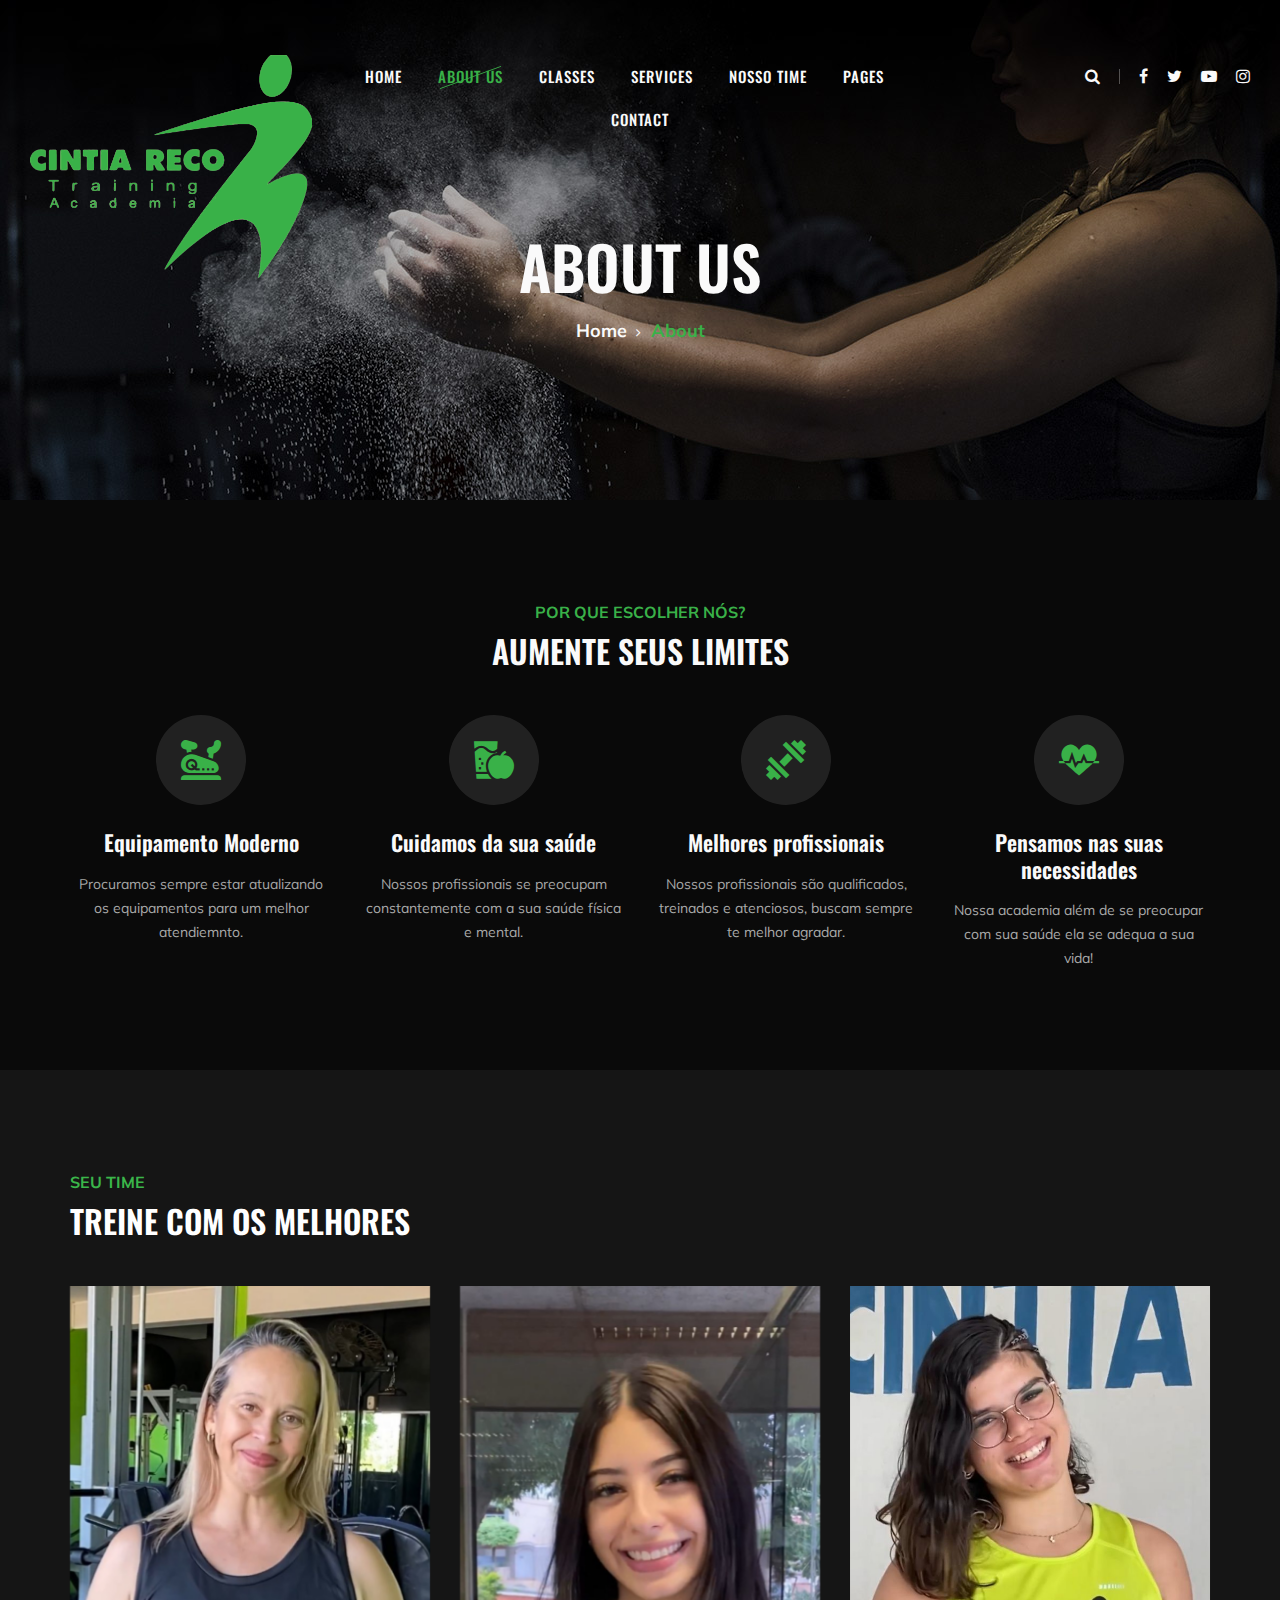
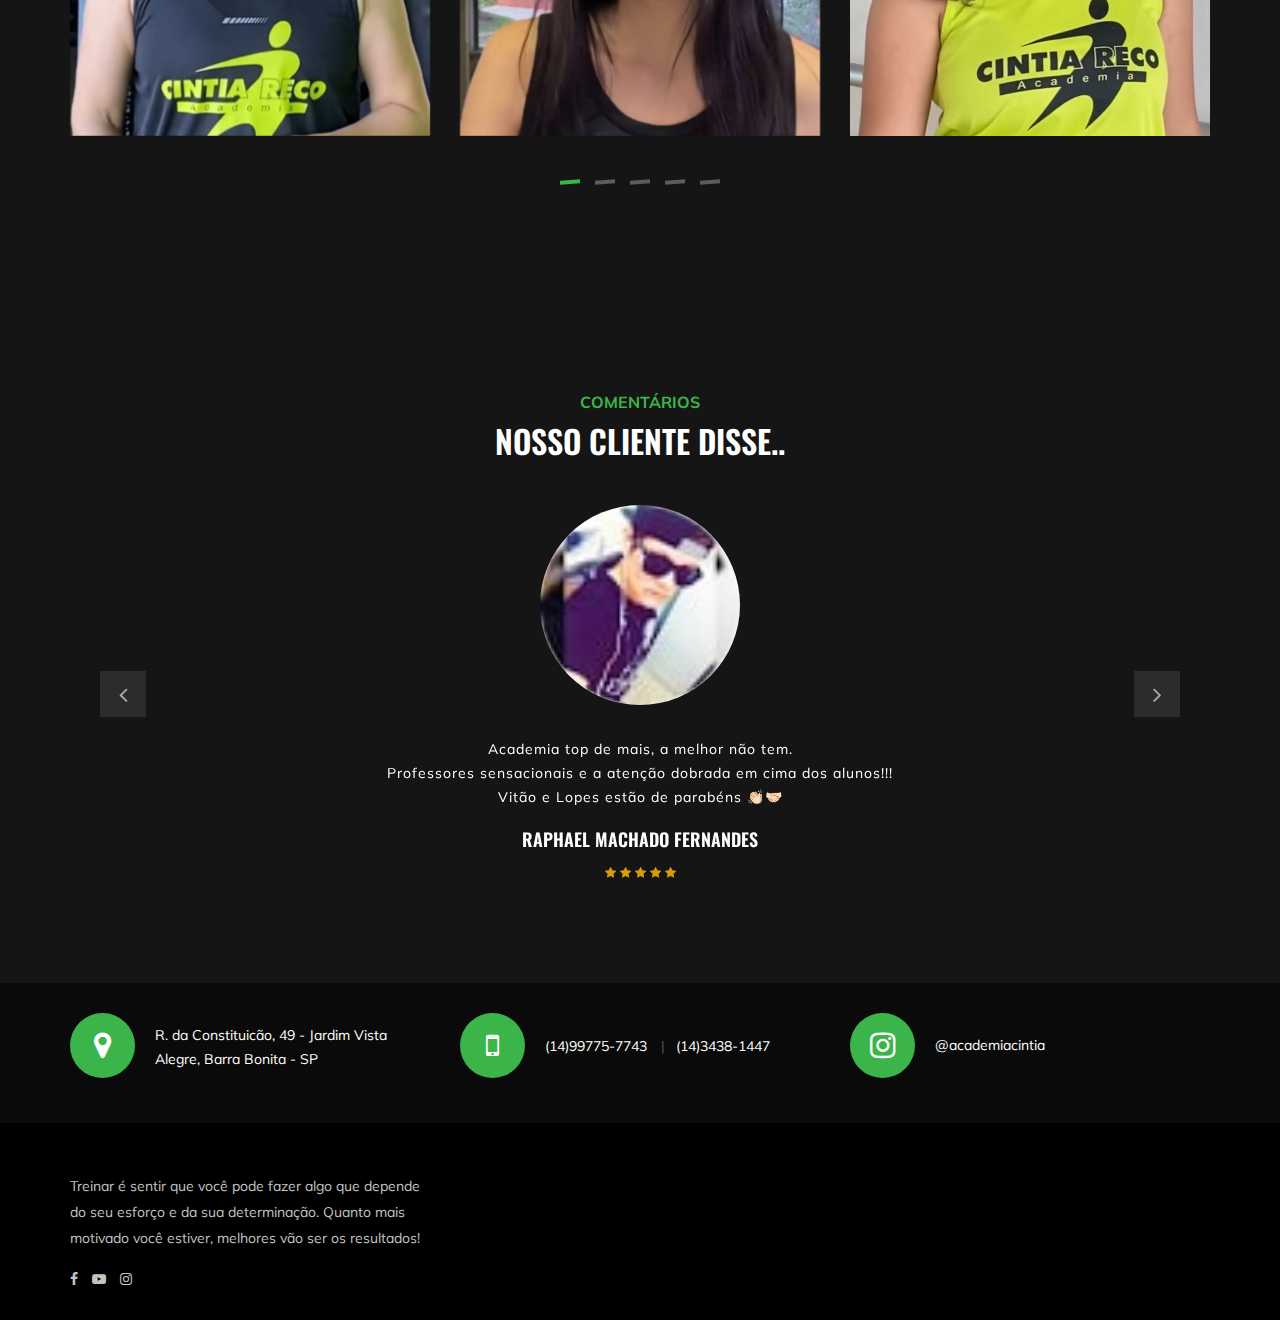
==== commit e76aad53: "link nos icones, finalização das fotos do time e retirar algumas coisas que não usaremos" ====
--- a/academia/about-us.html
+++ b/academia/about-us.html
@@ -54,7 +54,6 @@
                         <li><a href="./team.html">Nosso Time</a></li>
                         <li><a href="./gallery.html">Gallery</a></li>
                         <li><a href="./blog.html">Our blog</a></li>
-                        <li><a href="./404.html">404</a></li>
                     </ul>
                 </li>
                 <li><a href="./contact.html">Contact</a></li>
@@ -252,7 +251,7 @@
                         </div>
                     </div>
                     <div class="col-lg-4">
-                        <div class="ts-item set-bg" data-setbg="img/team/team-6.jpg">
+                        <div class="ts-item set-bg" data-setbg="img/team/team-7.jpg">
                             <div class="ts_text">
                                 <h4>Luana Ruiz</h4>
                                 <span>Professora de Contemporâneo</span>
@@ -260,7 +259,7 @@
                         </div>
                     </div>
                     <div class="col-lg-4">
-                        <div class="ts-item set-bg" data-setbg="img/team/team-6.jpg">
+                        <div class="ts-item set-bg" data-setbg="img/team/team-8.jpg">
                             <div class="ts_text">
                                 <h4>Raul Pinheiro</h4>
                                 <span>Professor de Zumba</span>
@@ -268,28 +267,12 @@
                         </div>
                     </div>
                     <div class="col-lg-4">
-                        <div class="ts-item set-bg" data-setbg="img/team/team-6.jpg">
+                        <div class="ts-item set-bg" data-setbg="img/team/team-9.jpg">
                             <div class="ts_text">
                                 <h4>Tathy Meneghesso</h4>
                                 <span>Professora Fit Dance Adulto & Kids</span>
                             </div>
                         </div>
-                    </div>
-                </div>
-            </div>
-        </div>
-    </section>
-    <!-- Team Section End -->
-
-    <!-- Banner Section Begin -->
-    <section class="banner-section set-bg" data-setbg="img/banner-bg.jpg">
-        <div class="container">
-            <div class="row">
-                <div class="col-lg-12 text-center">
-                    <div class="bs-text">
-                        <h2>quer saber mais orçamentos?</h2>
-                        <div class="bt-tips">entre em contato</div>
-                        <a href="#" class="primary-btn  btn-normal">Nosso WhatsApp</a>
                     </div>
                 </div>
             </div>
@@ -394,14 +377,12 @@
             <div class="row">
                 <div class="col-lg-4">
                     <div class="fs-about">
-                        <p>Lorem ipsum dolor sit amet, consectetur adipiscing elit, sed do eiusmod tempor incididunt ut
-                            labore dolore magna aliqua endisse ultrices gravida lorem.</p>
+                        <p>Treinar é sentir que você pode fazer algo que depende do seu esforço e da sua determinação.
+                             Quanto mais motivado você estiver, melhores vão ser os resultados!</p>
                         <div class="fa-social">
-                            <a href="#"><i class="fa fa-facebook"></i></a>
-                            <a href="#"><i class="fa fa-twitter"></i></a>
-                            <a href="#"><i class="fa fa-youtube-play"></i></a>
-                            <a href="#"><i class="fa fa-instagram"></i></a>
-                            <a href="#"><i class="fa  fa-envelope-o"></i></a>
+                            <a href="https://www.facebook.com/profile.php?id=100005450629244"><i class="fa fa-facebook"></i></a>
+                            <a href="https://www.youtube.com/@MultiCintilante"><i class="fa fa-youtube-play"></i></a>
+                            <a href="https://www.instagram.com/academiacintia/"><i class="fa fa-instagram"></i></a>
                         </div>
                     </div>
                 </div>
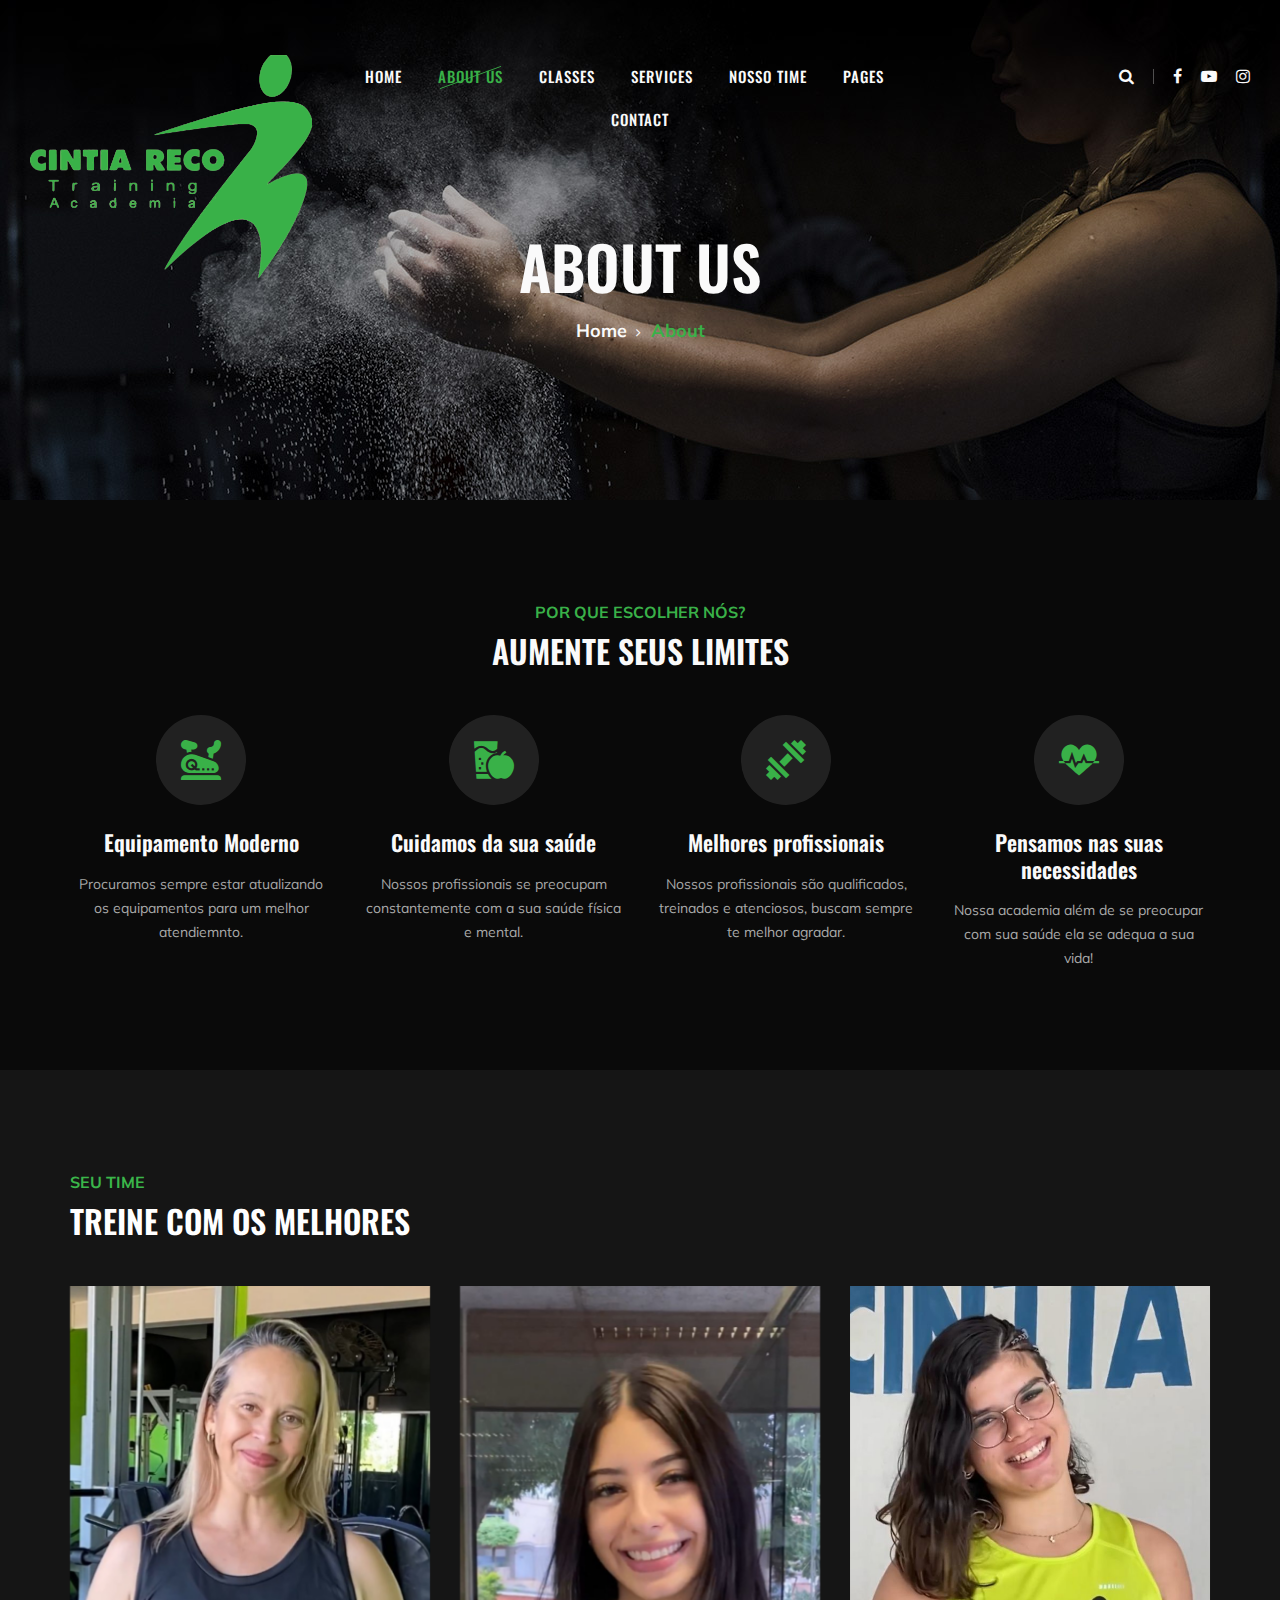
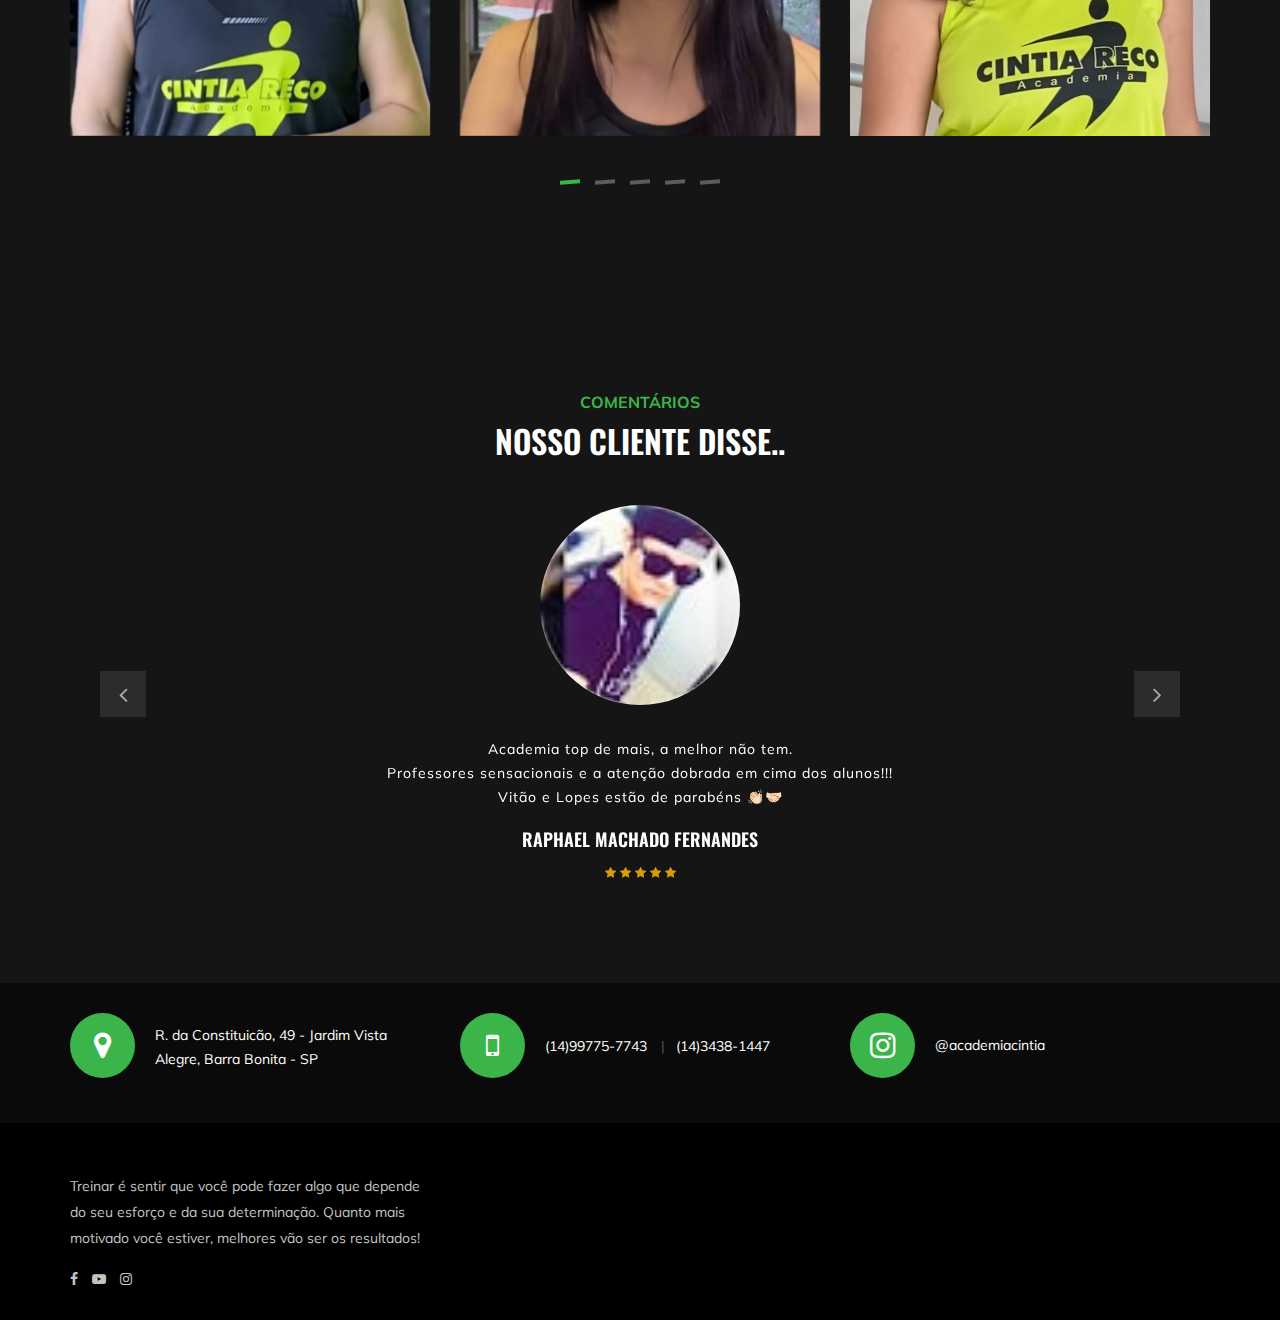
==== commit 28f2342e: "Continuação do tcc,link do mapa, link dos icones e link do whatsapp e troca de nome das paginas" ====
--- a/academia/about-us.html
+++ b/academia/about-us.html
@@ -42,29 +42,26 @@
         <nav class="canvas-menu mobile-menu">
             <ul>
                 <li><a href="./index.html">Home</a></li>
-                <li><a href="./about-us.html">About Us</a></li>
-                <li><a href="./classes.html">Classes</a></li>
-                <li><a href="./services.html">Services</a></li>
+                <li><a href="./about-us.html">Sobre Nós</a></li>
+                <li><a href="./classes.html">Horários</a></li>
+                <li><a href="./services.html">Modalidades</a></li>
                 <li><a href="./team.html">Nosso Time</a></li>
-                <li><a href="#">Pages</a>
+                <li><a href="#">Páginas</a>
                     <ul class="dropdown">
-                        <li><a href="./about-us.html">About us</a></li>
-                        <li><a href="./class-timetable.html">Classes timetable</a></li>
-                        <li><a href="./bmi-calculator.html">Bmi calculate</a></li>
+                        <li><a href="./about-us.html">Sobre Nós</a></li>
+                        <li><a href="./class-timetable.html">Horários</a></li>
                         <li><a href="./team.html">Nosso Time</a></li>
-                        <li><a href="./gallery.html">Gallery</a></li>
-                        <li><a href="./blog.html">Our blog</a></li>
+                        <li><a href="./gallery.html">Galeria</a></li>
                     </ul>
                 </li>
-                <li><a href="./contact.html">Contact</a></li>
+                <li><a href="./contact.html">Contato</a></li>
             </ul>
         </nav>
         <div id="mobile-menu-wrap"></div>
         <div class="canvas-social">
-            <a href="#"><i class="fa fa-facebook"></i></a>
-            <a href="#"><i class="fa fa-twitter"></i></a>
-            <a href="#"><i class="fa fa-youtube-play"></i></a>
-            <a href="#"><i class="fa fa-instagram"></i></a>
+            <a href="https://www.facebook.com/profile.php?id=100005450629244"><i class="fa fa-facebook"></i></a>
+                                <a href="https://www.youtube.com/@MultiCintilante"><i class="fa fa-youtube-play"></i></a>
+                                <a href="https://www.instagram.com/academiacintia/"><i class="fa fa-instagram"></i></a>
         </div>
     </div>
     <!-- Offcanvas Menu Section End -->
@@ -109,10 +106,9 @@
                             <i class="fa fa-search"></i>
                         </div>
                         <div class="to-social">
-                            <a href="#"><i class="fa fa-facebook"></i></a>
-                            <a href="#"><i class="fa fa-twitter"></i></a>
-                            <a href="#"><i class="fa fa-youtube-play"></i></a>
-                            <a href="#"><i class="fa fa-instagram"></i></a>
+                            <a href="https://www.facebook.com/profile.php?id=100005450629244"><i class="fa fa-facebook"></i></a>
+                                <a href="https://www.youtube.com/@MultiCintilante"><i class="fa fa-youtube-play"></i></a>
+                                <a href="https://www.instagram.com/academiacintia/"><i class="fa fa-instagram"></i></a>
                         </div>
                     </div>
                 </div>
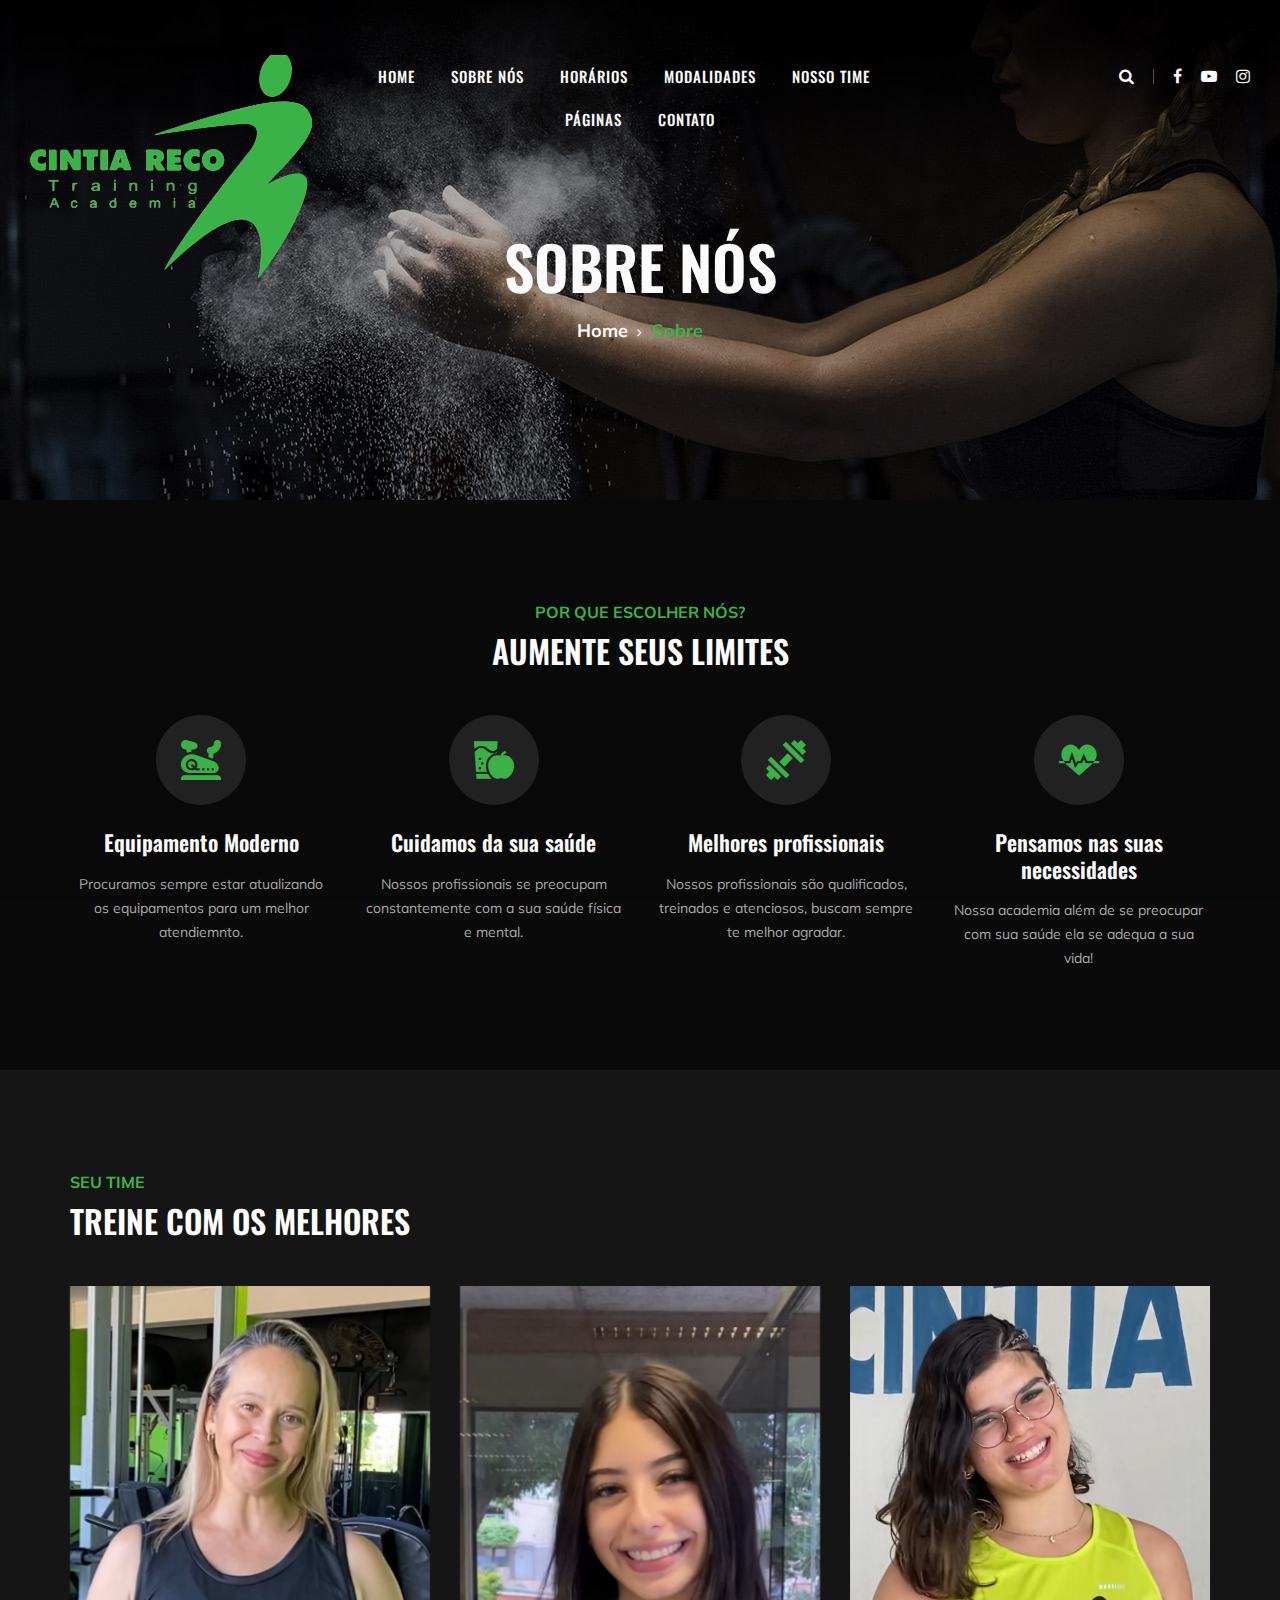
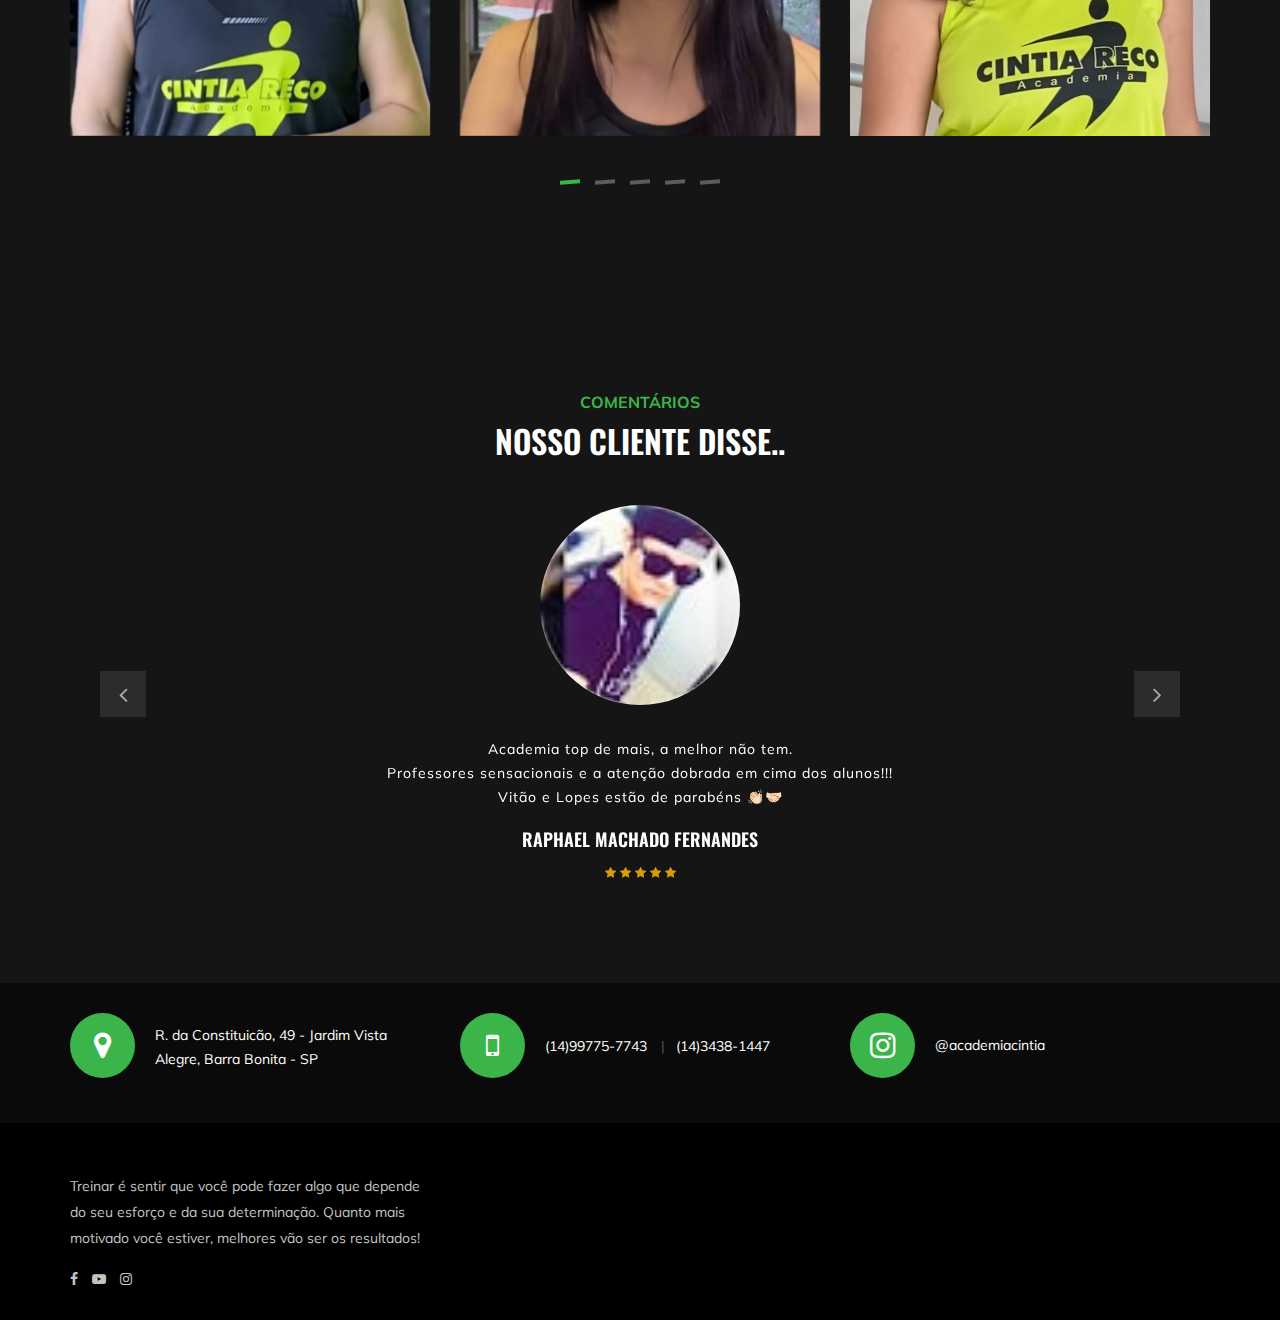
==== commit 5e841aeb: "coloquei o teste bmi de volta em todas as paginas, arrumei a página de horários, arrumei alguns titu" ====
--- a/academia/about-us.html
+++ b/academia/about-us.html
@@ -50,6 +50,7 @@
                     <ul class="dropdown">
                         <li><a href="./about-us.html">Sobre Nós</a></li>
                         <li><a href="./class-timetable.html">Horários</a></li>
+                        <li><a href="./bmi-calculator.html">Teste de IMC</a></li>
                         <li><a href="./team.html">Nosso Time</a></li>
                         <li><a href="./gallery.html">Galeria</a></li>
                     </ul>
@@ -81,22 +82,20 @@
                     <nav class="nav-menu">
                         <ul>
                             <li><a href="./index.html">Home</a></li>
-                            <li class="active"><a href="./about-us.html">About Us</a></li>
-                            <li><a href="./class-details.html">Classes</a></li>
-                            <li><a href="./services.html">Services</a></li>
-                            <li><a href="./team.html">Nosso Time</a></li>
-                            <li><a href="#">Pages</a>
-                                <ul class="dropdown">
-                                    <li><a href="./about-us.html">About us</a></li>
-                                    <li><a href="./class-timetable.html">Classes timetable</a></li>
-                                    <li><a href="./bmi-calculator.html">Bmi calculate</a></li>
-                                    <li><a href="./team.html">Nosso Time</a></li>
-                                    <li><a href="./gallery.html">Gallery</a></li>
-                                    <li><a href="./blog.html">Our blog</a></li>
-                                    <li><a href="./404.html">404</a></li>
-                                </ul>
-                            </li>
-                            <li><a href="./contact.html">Contact</a></li>
+                <li><a href="./about-us.html">Sobre Nós</a></li>
+                <li><a href="./classes.html">Horários</a></li>
+                <li><a href="./services.html">Modalidades</a></li>
+                <li><a href="./team.html">Nosso Time</a></li>
+                <li><a href="#">Páginas</a>
+                    <ul class="dropdown">
+                        <li><a href="./about-us.html">Sobre Nós</a></li>
+                        <li><a href="./class-timetable.html">Horários</a></li>
+                        <li><a href="./bmi-calculator.html">Teste de IMC</a></li>
+                        <li><a href="./team.html">Nosso Time</a></li>
+                        <li><a href="./gallery.html">Galeria</a></li>
+                    </ul>
+                </li>
+                <li><a href="./contact.html">Contato</a></li>
                         </ul>
                     </nav>
                 </div>
@@ -126,10 +125,10 @@
             <div class="row">
                 <div class="col-lg-12 text-center">
                     <div class="breadcrumb-text">
-                        <h2>About us</h2>
+                        <h2>Sobre Nós</h2>
                         <div class="bt-option">
                             <a href="./index.html">Home</a>
-                            <span>About</span>
+                            <span>Sobre</span>
                         </div>
                     </div>
                 </div>
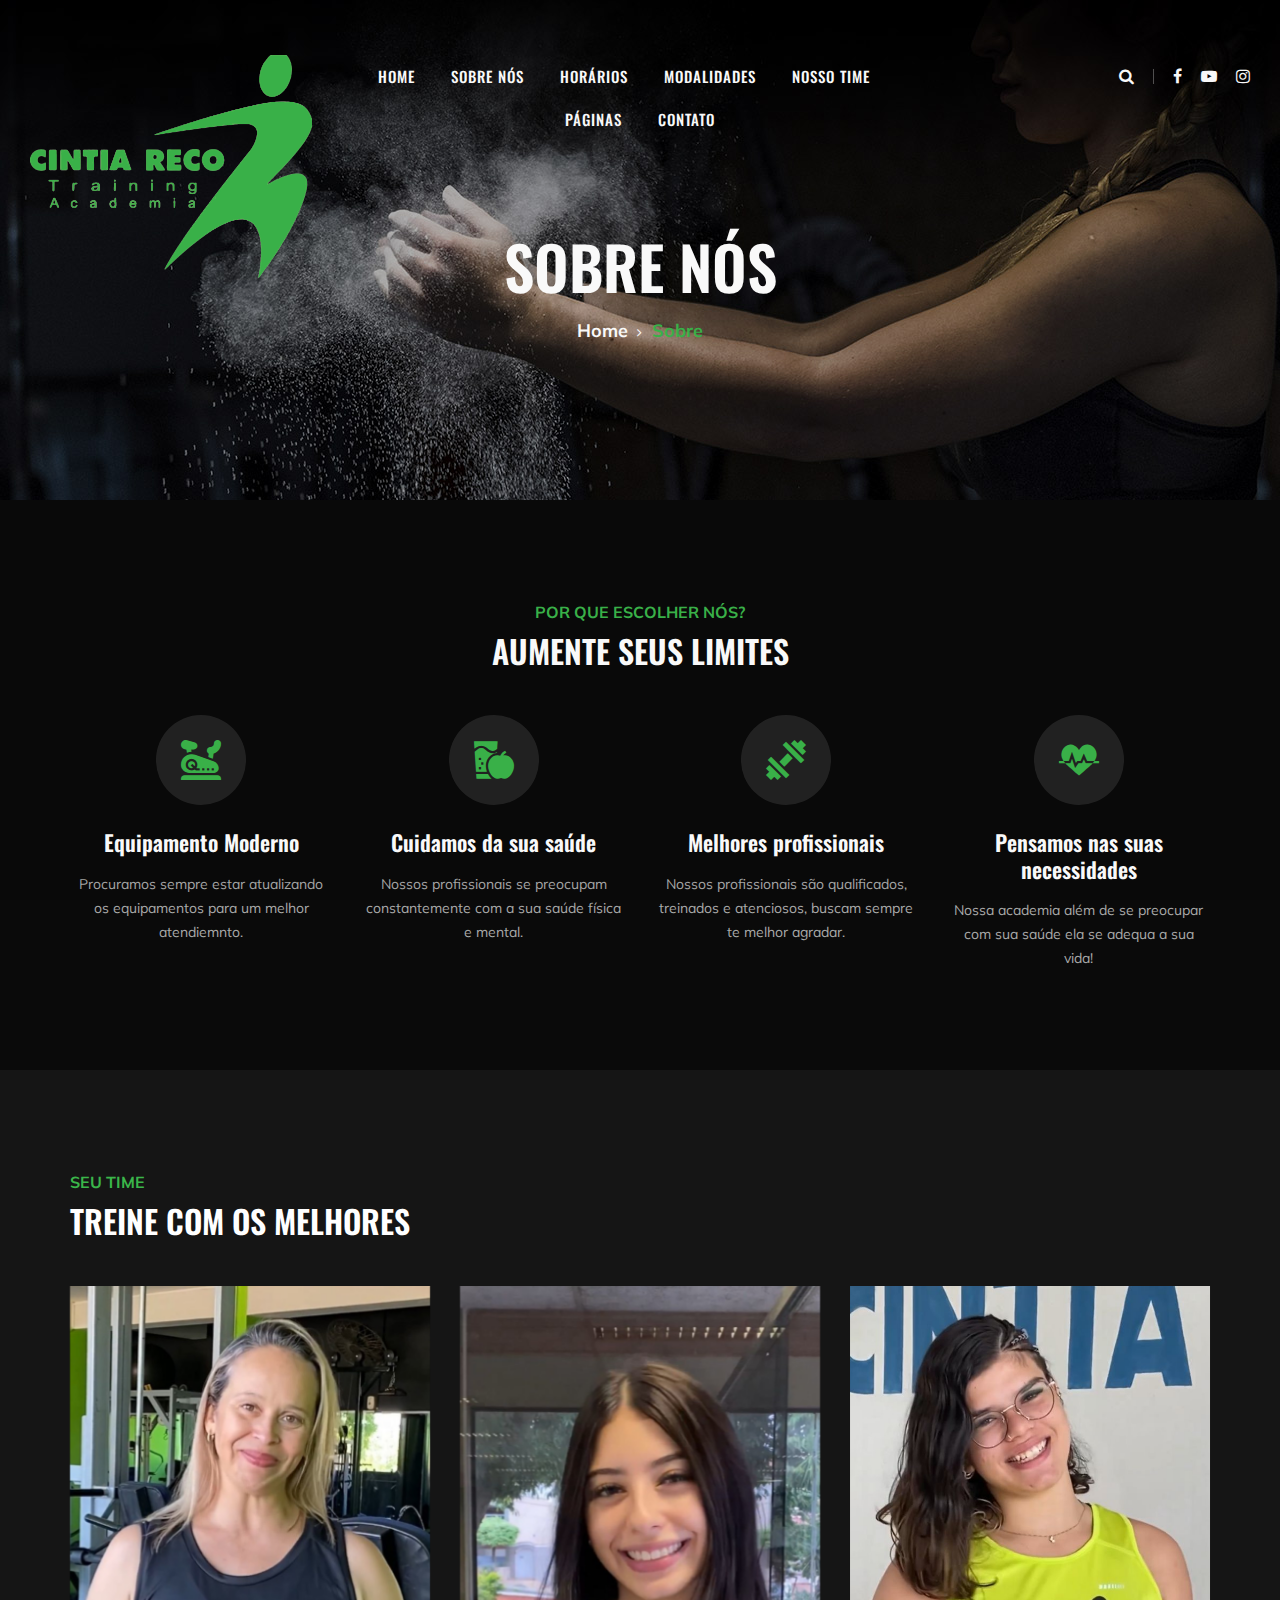
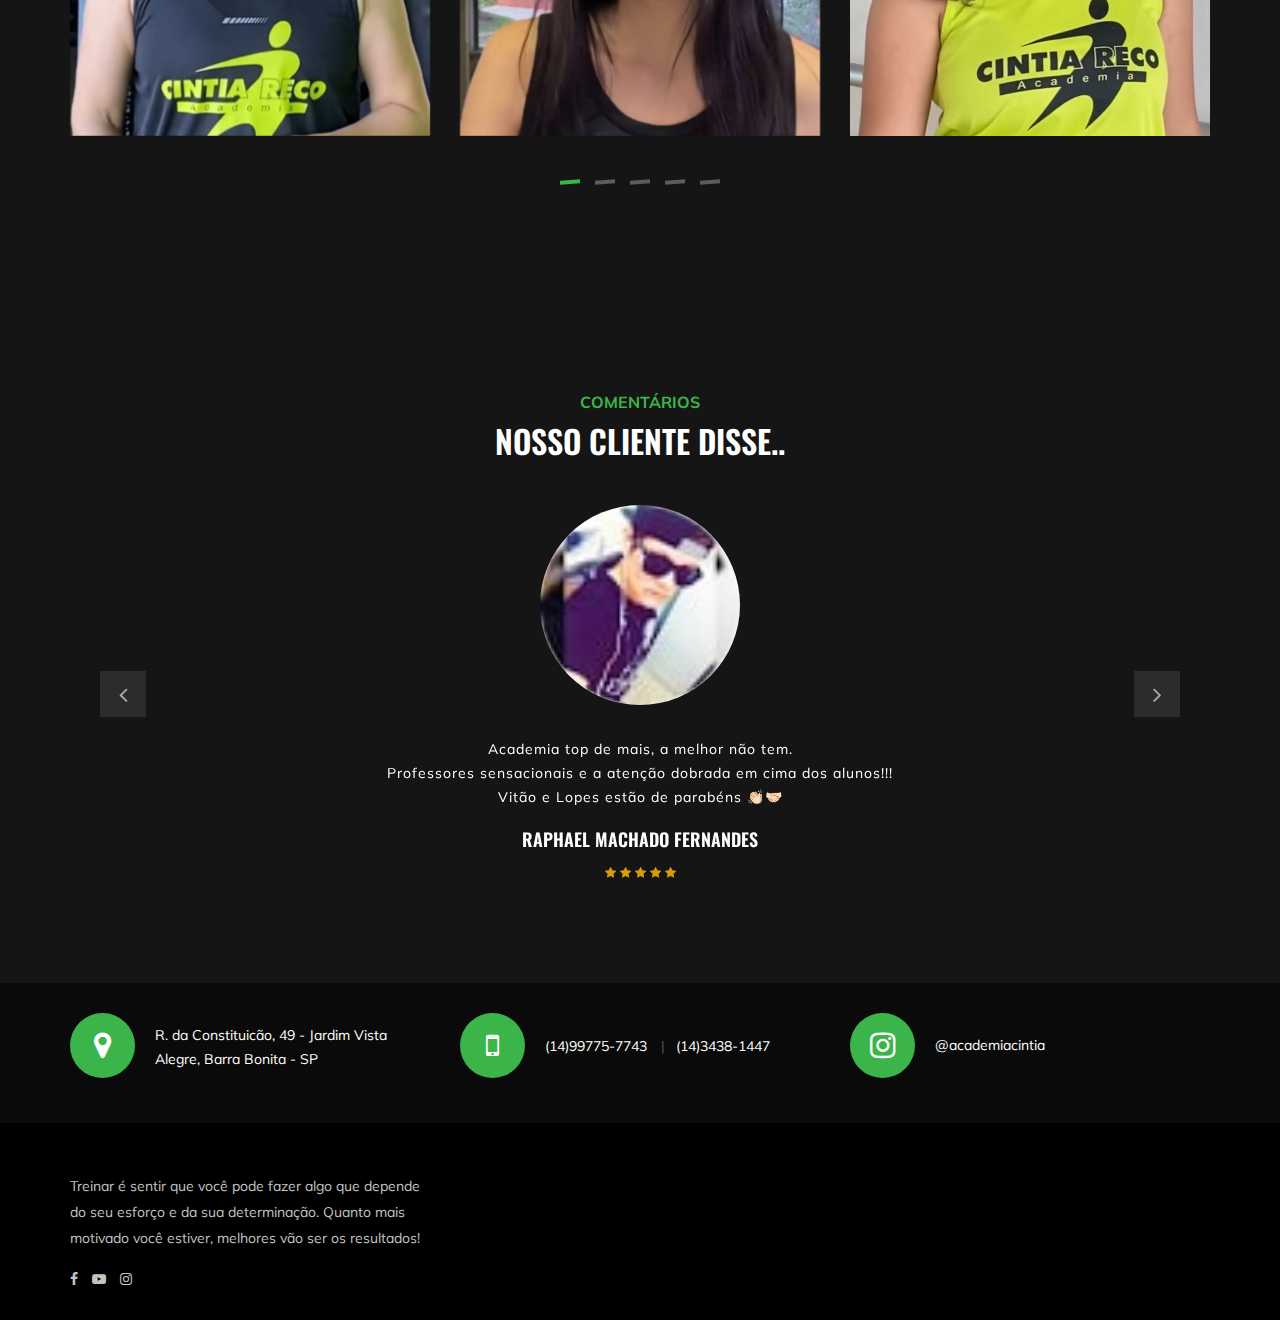
==== commit aac76fbe: "link das redes dos prof, tiramos planos de valores, colocamos pagina imc, adicionamos icone da aba, " ====
--- a/academia/about-us.html
+++ b/academia/about-us.html
@@ -7,6 +7,7 @@
     <meta name="keywords" content="Gym, unica, creative, html">
     <meta name="viewport" content="width=device-width, initial-scale=1.0">
     <meta http-equiv="X-UA-Compatible" content="ie=edge">
+    <link rel="icon" type="image/png" href="img/logo.png"/>
     <title>ACADEMIA CINTIA RECO</title>
 
     <!-- Google Font -->
@@ -43,15 +44,12 @@
             <ul>
                 <li><a href="./index.html">Home</a></li>
                 <li><a href="./about-us.html">Sobre Nós</a></li>
-                <li><a href="./classes.html">Horários</a></li>
+                <li><a href="./class-timetable.html">Horários</a></li>
                 <li><a href="./services.html">Modalidades</a></li>
                 <li><a href="./team.html">Nosso Time</a></li>
                 <li><a href="#">Páginas</a>
                     <ul class="dropdown">
-                        <li><a href="./about-us.html">Sobre Nós</a></li>
-                        <li><a href="./class-timetable.html">Horários</a></li>
                         <li><a href="./bmi-calculator.html">Teste de IMC</a></li>
-                        <li><a href="./team.html">Nosso Time</a></li>
                         <li><a href="./gallery.html">Galeria</a></li>
                     </ul>
                 </li>
@@ -83,15 +81,12 @@
                         <ul>
                             <li><a href="./index.html">Home</a></li>
                 <li><a href="./about-us.html">Sobre Nós</a></li>
-                <li><a href="./classes.html">Horários</a></li>
+                <li><a href="./class-timetable.html">Horários</a></li>
                 <li><a href="./services.html">Modalidades</a></li>
                 <li><a href="./team.html">Nosso Time</a></li>
                 <li><a href="#">Páginas</a>
                     <ul class="dropdown">
-                        <li><a href="./about-us.html">Sobre Nós</a></li>
-                        <li><a href="./class-timetable.html">Horários</a></li>
                         <li><a href="./bmi-calculator.html">Teste de IMC</a></li>
-                        <li><a href="./team.html">Nosso Time</a></li>
                         <li><a href="./gallery.html">Galeria</a></li>
                     </ul>
                 </li>
